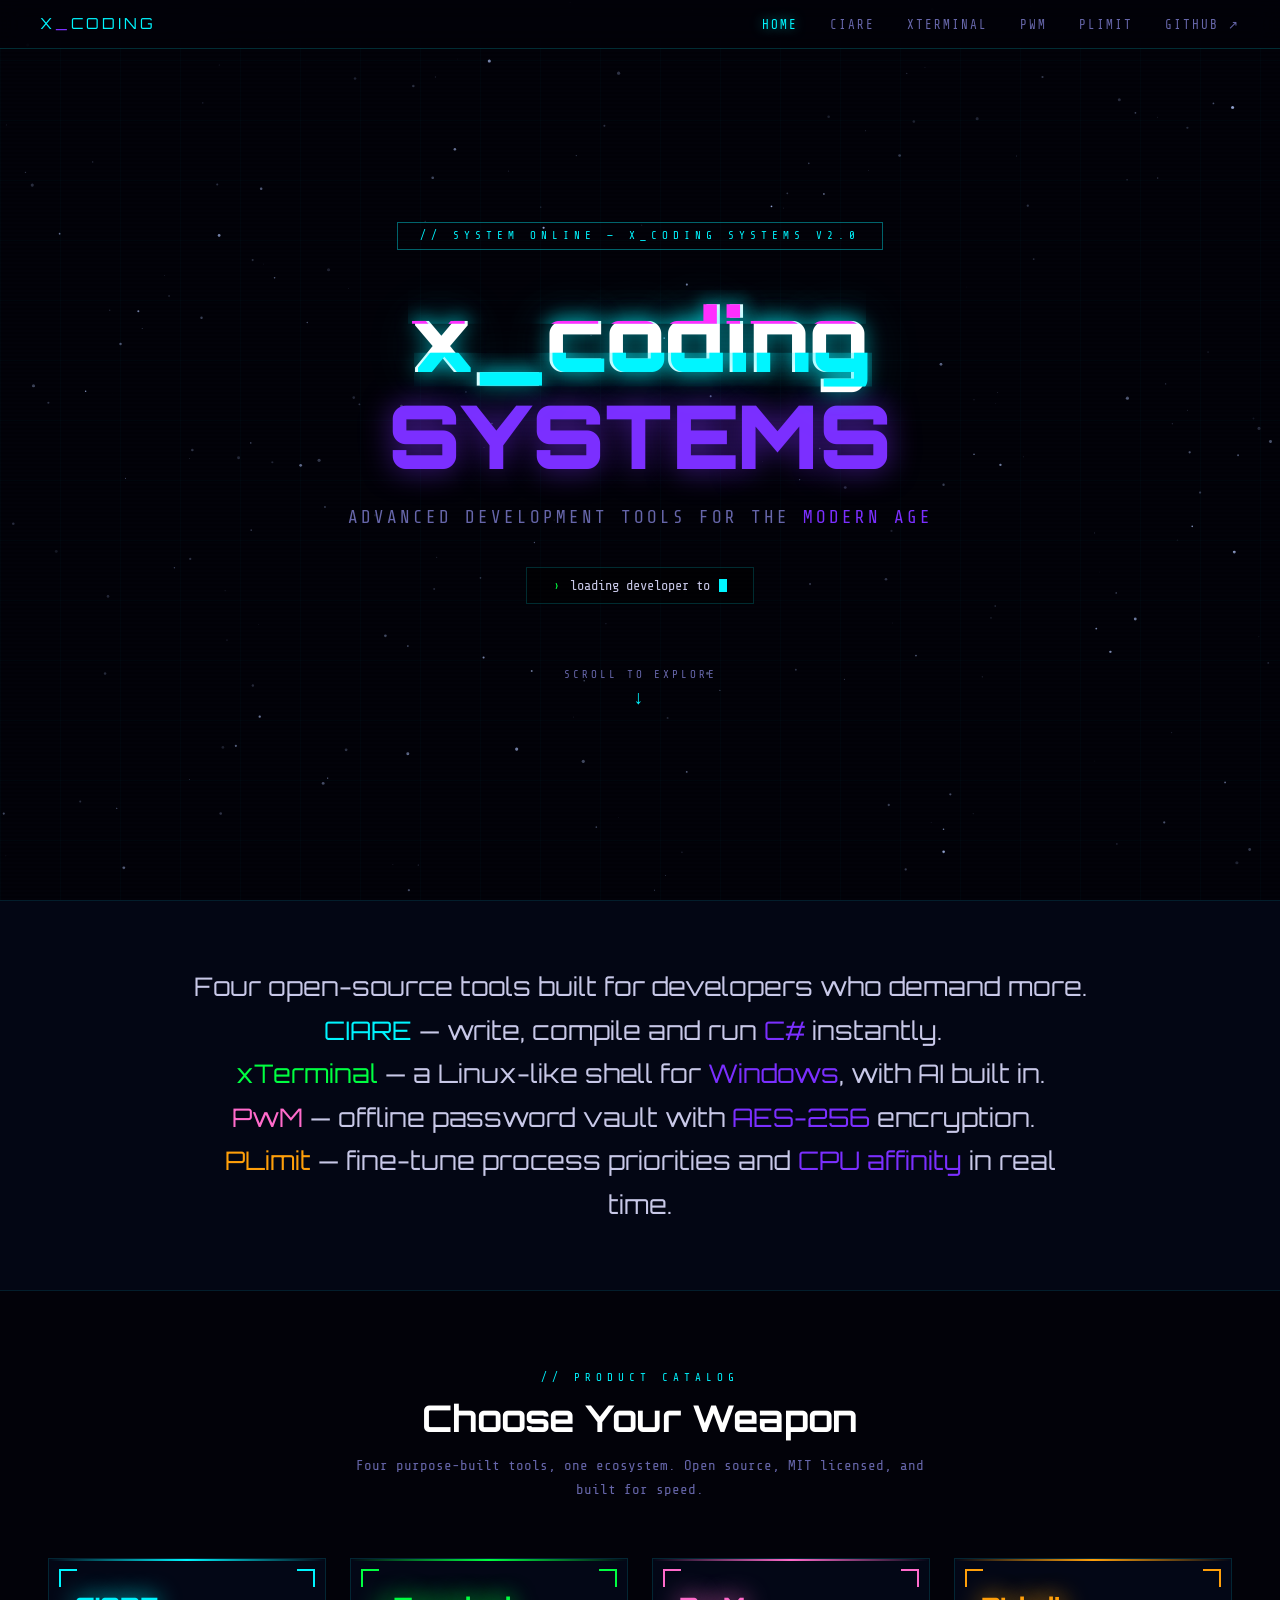
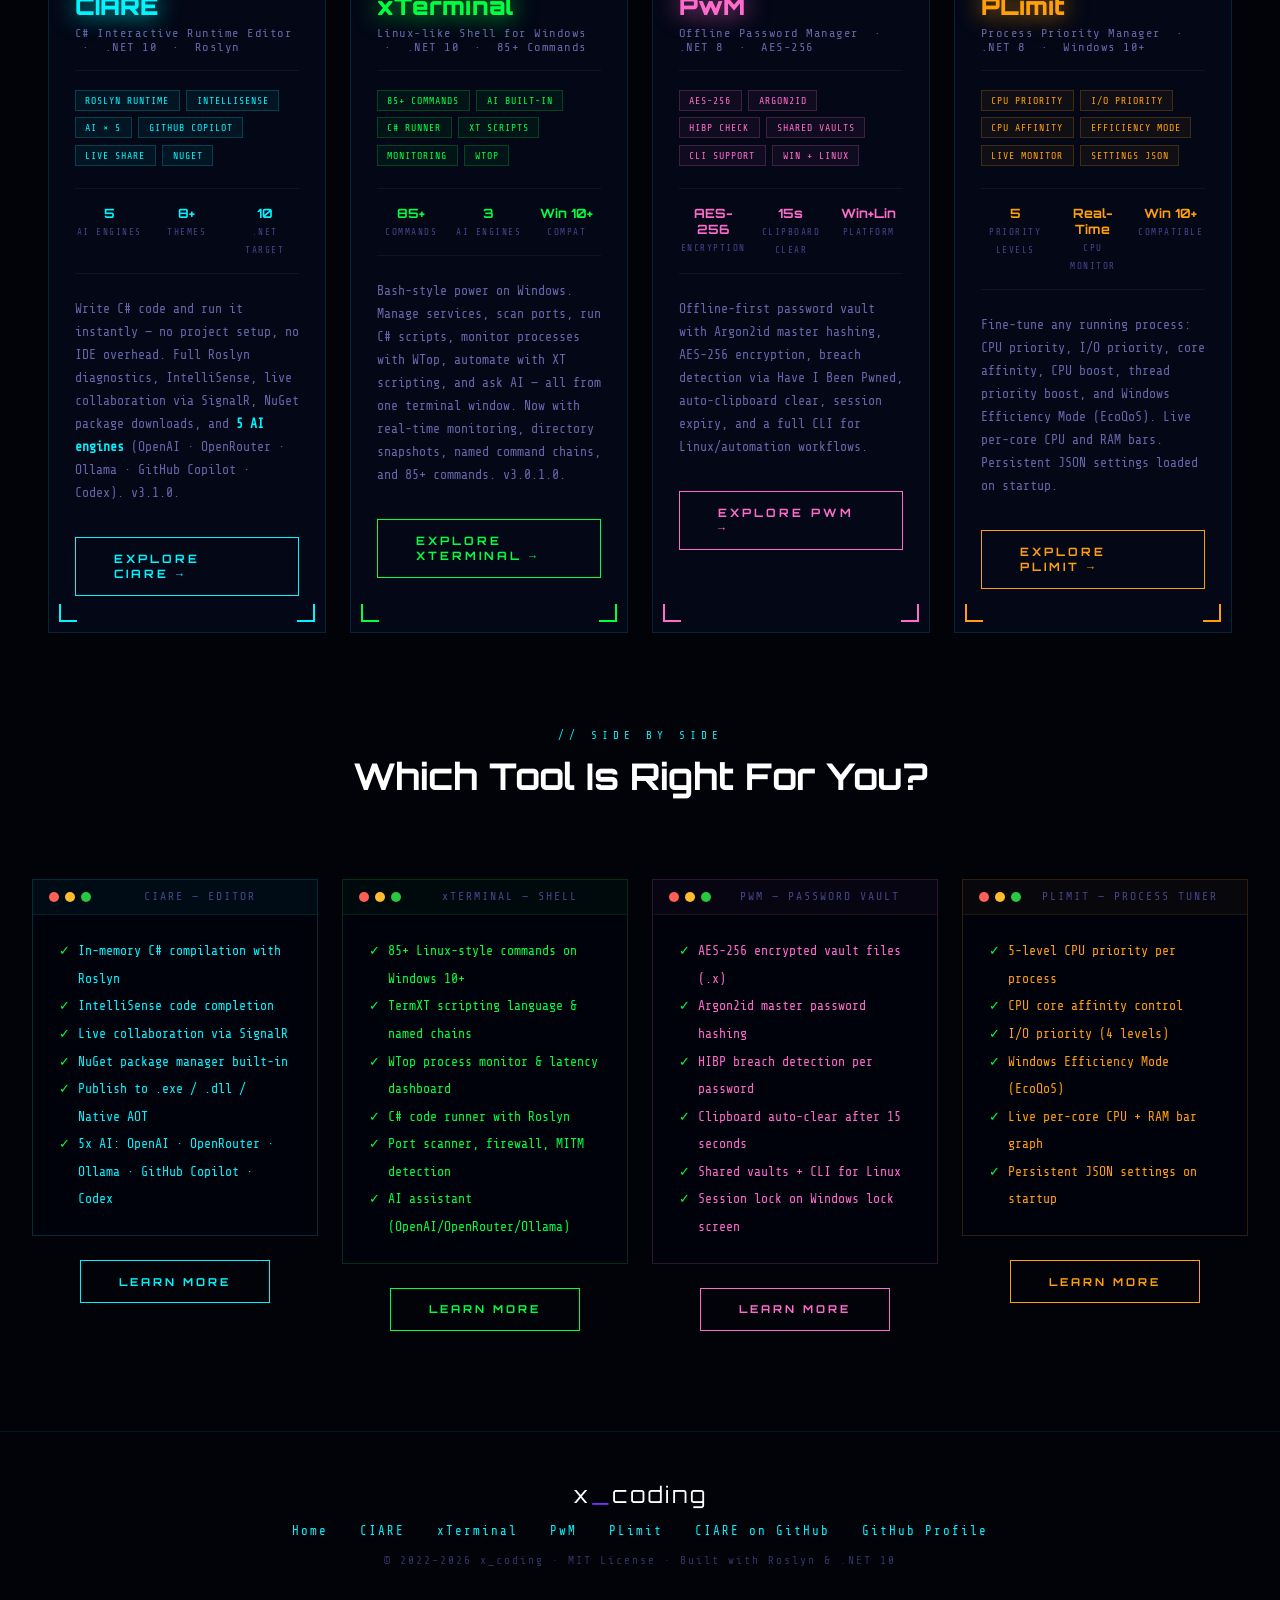
==== index.html @ 3f539e7d "added new info about ciare 3.1.0" ====
<!DOCTYPE html>
<html lang="en">
<head>
  <meta charset="UTF-8">
  <meta name="viewport" content="width=device-width, initial-scale=1.0">
  <title>x_coding SYSTEMS — Advanced development tools for the modern age</title>
  <link rel="stylesheet" href="style.css">
  <style>
    .index-products { padding: 3rem 2rem 6rem; max-width: 1520px; margin: 0 auto; }
    .scroll-hint {
      display: flex; flex-direction: column; align-items: center; gap: .4rem;
      color: #6666aa; font-size: .68rem; letter-spacing: 3px; text-transform: uppercase;
      animation: bounce .8s ease-in-out infinite alternate;
    }
    @keyframes bounce { from { transform: translateY(0); } to { transform: translateY(6px); } }
    .scroll-arrow { color: #00f5ff; font-size: 1.2rem; }
    .mission-strip {
      background: rgba(4,8,24,.8); border-top: 1px solid rgba(0,245,255,.1);
      border-bottom: 1px solid rgba(0,245,255,.1); padding: 4rem 2rem; text-align: center;
    }
    .mission-text {
      font-family: 'Orbitron', monospace; font-size: clamp(1rem,3vw,1.6rem);
      color: #c8c8e8; line-height: 1.7; max-width: 900px; margin: 0 auto;
    }
    .mission-text .hl-c { color: #00f5ff; }
    .mission-text .hl-x { color: #00ff41; }
    .mission-text .hl-p { color: #7b2fff; }
    /* Force 4-column product grid on this page */
    .index-products .products-grid {
      grid-template-columns: repeat(4, 1fr);
      gap: 1.5rem;
    }
    @media (max-width: 1100px) {
      .index-products .products-grid { grid-template-columns: repeat(2, 1fr); }
    }
    @media (max-width: 580px) {
      .index-products .products-grid { grid-template-columns: 1fr; }
    }
    /* Scale card internals down for 4-column layout */
    .index-products .product-card          { padding: 2rem 1.6rem; }
    .index-products .product-logo          { height: 42px; margin-bottom: 1rem; }
    .index-products .product-name          { font-size: 1.5rem; margin-bottom: .3rem; }
    .index-products .product-tagline       { font-size: .76rem; letter-spacing: .5px; margin-bottom: 1.2rem; padding-bottom: 1rem; }
    .index-products .feature-pills         { gap: .4rem; margin-bottom: 1.4rem; }
    .index-products .pill                  { font-size: .62rem; letter-spacing: 1px; padding: .25rem .6rem; }
    .index-products .product-stats         { gap: .5rem; margin-bottom: 1.5rem; padding: 1rem 0; }
    .index-products .stat-num              { font-size: clamp(.8rem, 1vw, 1.2rem); word-break: break-word; }
    .index-products .stat-lbl              { font-size: .58rem; letter-spacing: 1.5px; }
    .index-products .product-card > p      { flex: 1; font-size: .78rem; margin-bottom: 1.5rem; }
    /* Keep checkmark + text on same line in comparison terminals */
    .comp-grid .term-body .tl { flex-wrap: nowrap; align-items: flex-start; }
    .comp-grid .term-body .t-ps { flex-shrink: 0; }
  </style>
</head>
<body>
<canvas id="starfield"></canvas>
<div class="wrapper">

  <!-- NAV -->
  <nav>
    <a class="nav-logo" href="index.html">x<span>_</span>coding</a>
    <ul class="nav-links">
      <li><a href="index.html" class="active">Home</a></li>
      <li><a href="ciare.html">CIARE</a></li>
      <li><a href="xterminal.html" class="green-link">xTerminal</a></li>
      <li><a href="pwm.html" class="pink-link">PwM</a></li>
      <li><a href="plimit.html" class="orange-link">PLimit</a></li>
      <li><a href="https://github.com/0x78654C" target="_blank">GitHub ↗</a></li>
    </ul>
  </nav>

  <!-- HERO -->
  <section class="hero">
    <div>
      <div class="hero-badge">// SYSTEM ONLINE — x_coding SYSTEMS v2.0</div>
      <h1 class="hero-title">
        <span class="glitch" data-text="x_coding">x_coding</span><br>
        <span style="color:#7b2fff;text-shadow:0 0 30px rgba(123,47,255,.6);">SYSTEMS</span>
      </h1>
      <p class="hero-tagline">Advanced development tools for the <em>modern age</em></p>
      <div class="terminal-prompt">
        <span class="ps1">›</span>
        <span id="typeTarget"></span>
        <span class="cursor"></span>
      </div>
      <div class="scroll-hint">
        <span>Scroll to explore</span>
        <span class="scroll-arrow">↓</span>
      </div>
    </div>
  </section>

  <!-- MISSION STRIP -->
  <div class="mission-strip fade">
    <p class="mission-text">
      Four open-source tools built for developers who demand more.<br>
      <span class="hl-c">CIARE</span> — write, compile and run <span class="hl-p">C#</span> instantly.&nbsp;&nbsp;<br>
      <span class="hl-x">xTerminal</span> — a Linux-like shell for <span class="hl-p">Windows</span>, with AI built in.<br>
      <span style="color:#ff6bcb;">PwM</span> — offline password vault with <span class="hl-p">AES-256</span> encryption.&nbsp;&nbsp;
      <span style="color:#ff9f0a;">PLimit</span> — fine-tune process priorities and <span class="hl-p">CPU affinity</span> in real time.
    </p>
  </div>

  <!-- PRODUCTS -->
  <div class="index-products">
    <div class="section-header fade" style="margin-top:2rem;">
      <div class="section-label">// PRODUCT CATALOG</div>
      <h2 class="section-title">Choose Your Weapon</h2>
      <p class="section-sub">Four purpose-built tools, one ecosystem. Open source, MIT licensed, and built for speed.</p>
    </div>

    <div class="products-grid">
 
      <!-- CIARE CARD -->
      <div class="product-card ciare fade">
        <div class="hc tl"></div><div class="hc tr"></div>
        <div class="hc bl"></div><div class="hc br"></div>
        <img src="https://raw.githubusercontent.com/0x78654C/CIARE/main/Media/logoCiare.png" alt="CIARE" class="product-logo"
             onerror="this.style.display='none'">
        <div class="product-name">CIARE</div>
        <div class="product-tagline">C# Interactive Runtime Editor &nbsp;·&nbsp; .NET 10 &nbsp;·&nbsp; Roslyn</div>
        <div class="feature-pills">
          <span class="pill">Roslyn Runtime</span>
          <span class="pill">IntelliSense</span>
          <span class="pill">AI × 5</span>
          <span class="pill">GitHub Copilot</span>
          <span class="pill">Live Share</span>
          <span class="pill">NuGet</span>
        </div>
        <div class="product-stats">
          <div class="stat">
            <span class="stat-num">5</span>
            <span class="stat-lbl">AI Engines</span>
          </div>
          <div class="stat">
            <span class="stat-num">8+</span>
            <span class="stat-lbl">Themes</span>
          </div>
          <div class="stat">
            <span class="stat-num">10</span>
            <span class="stat-lbl">.NET Target</span>
          </div>
        </div>
        <p style="color:#6666aa;font-size:.82rem;line-height:1.75;margin-bottom:2rem;">
          Write C# code and run it instantly — no project setup, no IDE overhead.
          Full Roslyn diagnostics, IntelliSense, live collaboration via SignalR,
          NuGet package downloads, and <strong style="color:#00f5ff">5 AI engines</strong>
          (OpenAI · OpenRouter · Ollama · GitHub Copilot · Codex). v3.1.0.
        </p>
        <a href="ciare.html" class="btn">EXPLORE CIARE →</a>
      </div>

      <!-- XTERMINAL CARD -->
      <div class="product-card xterminal fade">
        <div class="hc tl"></div><div class="hc tr"></div>
        <div class="hc bl"></div><div class="hc br"></div>
        <img src="https://raw.githubusercontent.com/0x78654C/xTerminal/main/media/xTerminal.png" alt="xTerminal" class="product-logo"
             onerror="this.style.display='none'">
        <div class="product-name" style="color:#00ff41;text-shadow:0 0 24px #00ff41;">xTerminal</div>
        <div class="product-tagline">Linux-like Shell for Windows &nbsp;·&nbsp; .NET 10 &nbsp;·&nbsp; 85+ Commands</div>
        <div class="feature-pills">
          <span class="pill g">85+ Commands</span>
          <span class="pill g">AI Built-in</span>
          <span class="pill g">C# Runner</span>
          <span class="pill g">XT Scripts</span>
          <span class="pill g">Monitoring</span>
          <span class="pill g">WTop</span>
        </div>
        <div class="product-stats">
          <div class="stat">
            <span class="stat-num" style="color:#00ff41;">85+</span>
            <span class="stat-lbl">Commands</span>
          </div>
          <div class="stat">
            <span class="stat-num" style="color:#00ff41;">3</span>
            <span class="stat-lbl">AI Engines</span>
          </div>
          <div class="stat">
            <span class="stat-num" style="color:#00ff41;">Win 10+</span>
            <span class="stat-lbl">Compat</span>
          </div>
        </div>
        <p style="color:#6666aa;font-size:.82rem;line-height:1.75;margin-bottom:2rem;">
          Bash-style power on Windows. Manage services, scan ports, run C# scripts,
          monitor processes with WTop, automate with XT scripting, and ask AI — all
          from one terminal window. Now with real-time monitoring, directory snapshots,
          named command chains, and 85+ commands. v3.0.1.0.
        </p>
        <a href="xterminal.html" class="btn green">EXPLORE XTERMINAL →</a>
      </div>

      <!-- PWM CARD -->
      <div class="product-card pwm fade">
        <div class="hc tl"></div><div class="hc tr"></div>
        <div class="hc bl"></div><div class="hc br"></div>
        <img src="https://raw.githubusercontent.com/0x78654C/PwM/main/Media/logo.png" alt="PwM" class="product-logo"
             onerror="this.style.display='none'">
        <div class="product-name" style="color:#ff6bcb;text-shadow:0 0 24px #ff6bcb;">PwM</div>
        <div class="product-tagline">Offline Password Manager &nbsp;·&nbsp; .NET 8 &nbsp;·&nbsp; AES-256</div>
        <div class="feature-pills">
          <span class="pill p">AES-256</span>
          <span class="pill p">Argon2id</span>
          <span class="pill p">HIBP Check</span>
          <span class="pill p">Shared Vaults</span>
          <span class="pill p">CLI Support</span>
          <span class="pill p">Win + Linux</span>
        </div>
        <div class="product-stats">
          <div class="stat">
            <span class="stat-num" style="color:#ff6bcb;">AES-256</span>
            <span class="stat-lbl">Encryption</span>
          </div>
          <div class="stat">
            <span class="stat-num" style="color:#ff6bcb;">15s</span>
            <span class="stat-lbl">Clipboard Clear</span>
          </div>
          <div class="stat">
            <span class="stat-num" style="color:#ff6bcb;">Win+Lin</span>
            <span class="stat-lbl">Platform</span>
          </div>
        </div>
        <p style="color:#6666aa;font-size:.82rem;line-height:1.75;margin-bottom:2rem;">
          Offline-first password vault with Argon2id master hashing, AES-256 encryption,
          breach detection via Have I Been Pwned, auto-clipboard clear, session expiry,
          and a full CLI for Linux/automation workflows.
        </p>
        <a href="pwm.html" class="btn pink">EXPLORE PWM →</a>
      </div>

      <!-- PLIMIT CARD -->
      <div class="product-card plimit fade">
        <div class="hc tl"></div><div class="hc tr"></div>
        <div class="hc bl"></div><div class="hc br"></div>
        <img src="https://raw.githubusercontent.com/0x78654C/PLimit/master/logo1.png" alt="PLimit" class="product-logo"
             onerror="this.style.display='none'">
        <div class="product-name" style="color:#ff9f0a;text-shadow:0 0 24px #ff9f0a;">PLimit</div>
        <div class="product-tagline">Process Priority Manager &nbsp;·&nbsp; .NET 8 &nbsp;·&nbsp; Windows 10+</div>
        <div class="feature-pills">
          <span class="pill o">CPU Priority</span>
          <span class="pill o">I/O Priority</span>
          <span class="pill o">CPU Affinity</span>
          <span class="pill o">Efficiency Mode</span>
          <span class="pill o">Live Monitor</span>
          <span class="pill o">Settings JSON</span>
        </div>
        <div class="product-stats">
          <div class="stat">
            <span class="stat-num" style="color:#ff9f0a;">5</span>
            <span class="stat-lbl">Priority Levels</span>
          </div>
          <div class="stat">
            <span class="stat-num" style="color:#ff9f0a;">Real-Time</span>
            <span class="stat-lbl">CPU Monitor</span>
          </div>
          <div class="stat">
            <span class="stat-num" style="color:#ff9f0a;">Win 10+</span>
            <span class="stat-lbl">Compatible</span>
          </div>
        </div>
        <p style="color:#6666aa;font-size:.82rem;line-height:1.75;margin-bottom:2rem;">
          Fine-tune any running process: CPU priority, I/O priority, core affinity, CPU boost,
          thread priority boost, and Windows Efficiency Mode (EcoQoS). Live per-core CPU
          and RAM bars. Persistent JSON settings loaded on startup.
        </p>
        <a href="plimit.html" class="btn orange">EXPLORE PLIMIT →</a>
      </div>

    </div>
  </div>

  <!-- QUICK COMPARISON -->
  <div class="section-full fade" style="padding:0 2rem 6rem;">
    <div style="max-width:1300px;margin:0 auto;">
      <div class="section-header">
        <div class="section-label">// SIDE BY SIDE</div>
        <h2 class="section-title">Which Tool Is Right For You?</h2>
      </div>
      <div class="comp-grid" style="display:grid;grid-template-columns:repeat(auto-fit,minmax(280px,1fr));gap:1.5rem;">
        <div>
          <div class="term-win">
            <div class="term-header">
              <div class="dots"><div class="dot r"></div><div class="dot y"></div><div class="dot g"></div></div>
              <div class="term-ttl">CIARE — EDITOR</div>
            </div>
            <div class="term-body">
              <div class="tl"><span class="t-ps">✓</span><span class="t-out c">In-memory C# compilation with Roslyn</span></div>
              <div class="tl"><span class="t-ps">✓</span><span class="t-out c">IntelliSense code completion</span></div>
              <div class="tl"><span class="t-ps">✓</span><span class="t-out c">Live collaboration via SignalR</span></div>
              <div class="tl"><span class="t-ps">✓</span><span class="t-out c">NuGet package manager built-in</span></div>
              <div class="tl"><span class="t-ps">✓</span><span class="t-out c">Publish to .exe / .dll / Native AOT</span></div>
              <div class="tl"><span class="t-ps">✓</span><span class="t-out c">5x AI: OpenAI · OpenRouter · Ollama · GitHub Copilot · Codex</span></div>
            </div>
          </div>
          <div style="text-align:center;margin-top:1rem;">
            <a href="ciare.html" class="btn" style="font-size:.68rem;">LEARN MORE</a>
          </div>
        </div>
        <div>
          <div class="term-win green">
            <div class="term-header">
              <div class="dots"><div class="dot r"></div><div class="dot y"></div><div class="dot g"></div></div>
              <div class="term-ttl">xTERMINAL — SHELL</div>
            </div>
            <div class="term-body">
              <div class="tl"><span class="t-ps">✓</span><span class="t-out g">85+ Linux-style commands on Windows 10+</span></div>
              <div class="tl"><span class="t-ps">✓</span><span class="t-out g">TermXT scripting language &amp; named chains</span></div>
              <div class="tl"><span class="t-ps">✓</span><span class="t-out g">WTop process monitor &amp; latency dashboard</span></div>
              <div class="tl"><span class="t-ps">✓</span><span class="t-out g">C# code runner with Roslyn</span></div>
              <div class="tl"><span class="t-ps">✓</span><span class="t-out g">Port scanner, firewall, MITM detection</span></div>
              <div class="tl"><span class="t-ps">✓</span><span class="t-out g">AI assistant (OpenAI/OpenRouter/Ollama)</span></div>
            </div>
          </div>
          <div style="text-align:center;margin-top:1rem;">
            <a href="xterminal.html" class="btn green" style="font-size:.68rem;">LEARN MORE</a>
          </div>
        </div>
        <div>
          <div class="term-win pink">
            <div class="term-header">
              <div class="dots"><div class="dot r"></div><div class="dot y"></div><div class="dot g"></div></div>
              <div class="term-ttl">PWM — PASSWORD VAULT</div>
            </div>
            <div class="term-body">
              <div class="tl"><span class="t-ps">✓</span><span class="t-out pk">AES-256 encrypted vault files (.x)</span></div>
              <div class="tl"><span class="t-ps">✓</span><span class="t-out pk">Argon2id master password hashing</span></div>
              <div class="tl"><span class="t-ps">✓</span><span class="t-out pk">HIBP breach detection per password</span></div>
              <div class="tl"><span class="t-ps">✓</span><span class="t-out pk">Clipboard auto-clear after 15 seconds</span></div>
              <div class="tl"><span class="t-ps">✓</span><span class="t-out pk">Shared vaults + CLI for Linux</span></div>
              <div class="tl"><span class="t-ps">✓</span><span class="t-out pk">Session lock on Windows lock screen</span></div>
            </div>
          </div>
          <div style="text-align:center;margin-top:1rem;">
            <a href="pwm.html" class="btn pink" style="font-size:.68rem;">LEARN MORE</a>
          </div>
        </div>
        <div>
          <div class="term-win orange">
            <div class="term-header">
              <div class="dots"><div class="dot r"></div><div class="dot y"></div><div class="dot g"></div></div>
              <div class="term-ttl">PLIMIT — PROCESS TUNER</div>
            </div>
            <div class="term-body">
              <div class="tl"><span class="t-ps">✓</span><span class="t-out o">5-level CPU priority per process</span></div>
              <div class="tl"><span class="t-ps">✓</span><span class="t-out o">CPU core affinity control</span></div>
              <div class="tl"><span class="t-ps">✓</span><span class="t-out o">I/O priority (4 levels)</span></div>
              <div class="tl"><span class="t-ps">✓</span><span class="t-out o">Windows Efficiency Mode (EcoQoS)</span></div>
              <div class="tl"><span class="t-ps">✓</span><span class="t-out o">Live per-core CPU + RAM bar graph</span></div>
              <div class="tl"><span class="t-ps">✓</span><span class="t-out o">Persistent JSON settings on startup</span></div>
            </div>
          </div>
          <div style="text-align:center;margin-top:1rem;">
            <a href="plimit.html" class="btn orange" style="font-size:.68rem;">LEARN MORE</a>
          </div>
        </div>
      </div>
    </div>
  </div>

  <!-- FOOTER -->
  <footer>
    <div class="foot-logo">x<span>_</span>coding</div>
    <div class="foot-links">
      <a href="index.html">Home</a>
      <a href="ciare.html">CIARE</a>
      <a href="xterminal.html">xTerminal</a>
      <a href="pwm.html">PwM</a>
      <a href="plimit.html">PLimit</a>
      <a href="https://github.com/0x78654C/CIARE" target="_blank">CIARE on GitHub</a>
      <a href="https://github.com/0x78654C" target="_blank">GitHub Profile</a>
    </div>
    <div class="foot-copy">© 2022–2026 x_coding · MIT License · Built with Roslyn &amp; .NET 10</div>
  </footer>

</div><!-- /wrapper -->

<script>
// ── STARFIELD ──────────────────────────────────────
const canvas = document.getElementById('starfield');
const ctx = canvas.getContext('2d');
let W, H, stars = [];
function initStars() {
  W = canvas.width = window.innerWidth;
  H = canvas.height = window.innerHeight;
  stars = Array.from({length:220},()=>({
    x: Math.random()*W, y: Math.random()*H,
    r: Math.random()*1.4+.2,
    speed: Math.random()*.25+.05,
    o: Math.random()*.65+.25,
    twinkle: Math.random()*Math.PI*2
  }));
}
function drawStars(){
  ctx.clearRect(0,0,W,H);
  stars.forEach(s=>{
    s.twinkle+=.02; s.y+=s.speed;
    if(s.y>H){s.y=0;s.x=Math.random()*W;}
    const op = s.o*(0.7+0.3*Math.sin(s.twinkle));
    ctx.beginPath(); ctx.arc(s.x,s.y,s.r,0,Math.PI*2);
    ctx.fillStyle=`rgba(180,200,255,${op})`; ctx.fill();
  });
  requestAnimationFrame(drawStars);
}
initStars(); window.addEventListener('resize',initStars); drawStars();

// ── TYPING ANIMATION ───────────────────────────────
const phrases = [
  'loading developer tools...',
  'initializing Roslyn compiler...',
  'connecting AI engines...',
  'CIARE.exe --run',
  'xTerminal --boot',
  'PwM --unlock-vault',
  'PLimit --tune-processes'
];
let pi=0,ci=0,deleting=false;
const el = document.getElementById('typeTarget');
function type(){
  const phrase = phrases[pi];
  if(!deleting){
    el.textContent = phrase.slice(0,++ci);
    if(ci===phrase.length){ deleting=true; setTimeout(type,1800); return; }
  } else {
    el.textContent = phrase.slice(0,--ci);
    if(ci===0){ deleting=false; pi=(pi+1)%phrases.length; }
  }
  setTimeout(type, deleting?40:75);
}
type();

// ── FADE-IN ON SCROLL ──────────────────────────────
const obs = new IntersectionObserver((entries)=>{
  entries.forEach(e=>{ if(e.isIntersecting) e.target.classList.add('show'); });
},{threshold:.15});
document.querySelectorAll('.fade').forEach(el=>obs.observe(el));
</script>
</body>
</html>
---- style.css ----
@import url('https://fonts.googleapis.com/css2?family=Orbitron:wght@400;500;700;900&family=Share+Tech+Mono&display=swap');

/* ═══════════════════════════════════════════════════
   RESET & BASE
═══════════════════════════════════════════════════ */
*, *::before, *::after { box-sizing: border-box; margin: 0; padding: 0; }
html { scroll-behavior: smooth; }

body {
  background-color: #020209;
  color: #c8c8e8;
  font-family: 'Share Tech Mono', 'Courier New', monospace;
  min-height: 100vh;
  overflow-x: hidden;
}

/* ═══════════════════════════════════════════════════
   BACKGROUND GRID
═══════════════════════════════════════════════════ */
body::before {
  content: '';
  position: fixed; top: 0; left: 0; width: 100%; height: 100%;
  background-image:
    linear-gradient(rgba(0,245,255,0.025) 1px, transparent 1px),
    linear-gradient(90deg, rgba(0,245,255,0.025) 1px, transparent 1px);
  background-size: 60px 60px;
  pointer-events: none; z-index: 0;
}

/* ═══════════════════════════════════════════════════
   SCANLINES
═══════════════════════════════════════════════════ */
body::after {
  content: '';
  position: fixed; top: 0; left: 0; width: 100%; height: 100%;
  background: repeating-linear-gradient(0deg,transparent,transparent 2px,rgba(0,0,0,.12) 2px,rgba(0,0,0,.12) 4px);
  pointer-events: none; z-index: 1;
  animation: scanMove 10s linear infinite;
}
@keyframes scanMove { to { background-position: 0 100px; } }

/* ═══════════════════════════════════════════════════
   CANVAS STARFIELD
═══════════════════════════════════════════════════ */
#starfield { position: fixed; top: 0; left: 0; width: 100%; height: 100%; z-index: 0; pointer-events: none; }

/* ═══════════════════════════════════════════════════
   WRAPPER
═══════════════════════════════════════════════════ */
.wrapper { position: relative; z-index: 2; }

/* ═══════════════════════════════════════════════════
   NAVIGATION
═══════════════════════════════════════════════════ */
nav {
  position: fixed; top: 0; left: 0; right: 0; z-index: 100;
  padding: .9rem 2.5rem;
  display: flex; align-items: center; justify-content: space-between;
  background: rgba(2,2,9,.88);
  border-bottom: 1px solid rgba(0,245,255,.18);
  backdrop-filter: blur(12px);
}
.nav-logo {
  font-family: 'Orbitron', monospace; font-size: .95rem;
  color: #00f5ff; text-decoration: none; letter-spacing: 3px; text-transform: uppercase;
}
.nav-logo span { color: #7b2fff; }
.nav-links { display: flex; gap: 2rem; list-style: none; }
.nav-links a {
  color: #6666aa; text-decoration: none; font-size: .78rem;
  letter-spacing: 2px; text-transform: uppercase;
  transition: color .3s, text-shadow .3s;
}
.nav-links a:hover, .nav-links a.active {
  color: #00f5ff; text-shadow: 0 0 12px rgba(0,245,255,.6);
}
.nav-links a.green-link:hover { color: #00ff41; text-shadow: 0 0 12px rgba(0,255,65,.6); }

/* ═══════════════════════════════════════════════════
   HERO — INDEX
═══════════════════════════════════════════════════ */
.hero {
  min-height: 100vh; display: flex; align-items: center; justify-content: center;
  text-align: center; padding: 7rem 2rem 5rem; position: relative;
}
.hero-badge {
  display: inline-block; border: 1px solid rgba(0,245,255,.4);
  color: #00f5ff; font-size: .68rem; letter-spacing: 5px;
  padding: .4rem 1.4rem; margin-bottom: 2.5rem; text-transform: uppercase;
  animation: pulseBorder 2.5s ease-in-out infinite;
}
@keyframes pulseBorder {
  0%,100% { border-color: rgba(0,245,255,.3); box-shadow: 0 0 8px rgba(0,245,255,.08); }
  50%      { border-color: rgba(0,245,255,.9); box-shadow: 0 0 24px rgba(0,245,255,.3); }
}
.hero-title {
  font-family: 'Orbitron', monospace;
  font-size: clamp(2.2rem,7vw,5.5rem); font-weight: 900; line-height: 1.1;
  margin-bottom: 1.5rem; color: #fff;
  text-shadow: 0 0 20px rgba(0,245,255,.5), 0 0 60px rgba(0,245,255,.2);
  position: relative;
}
.glitch { position: relative; display: inline-block; }
.glitch::before, .glitch::after {
  content: attr(data-text);
  position: absolute; top: 0; left: 0; width: 100%; overflow: hidden;
}
.glitch::before {
  color: #ff2fff; animation: glitch1 4s infinite;
  clip-path: polygon(0 0,100% 0,100% 35%,0 35%); transform: translateX(-3px);
}
.glitch::after {
  color: #00f5ff; animation: glitch2 4s infinite;
  clip-path: polygon(0 65%,100% 65%,100% 100%,0 100%); transform: translateX(3px);
}
@keyframes glitch1 {
  0%,90%,100% { opacity: 0; transform: translateX(-3px); }
  91%          { opacity: 1; transform: translateX(5px); }
  93%          { opacity: 1; transform: translateX(-5px); }
  95%          { opacity: 0; }
}
@keyframes glitch2 {
  0%,87%,100% { opacity: 0; transform: translateX(3px); }
  88%          { opacity: 1; transform: translateX(-5px); }
  91%          { opacity: 1; transform: translateX(5px); }
  93%          { opacity: 0; }
}
.hero-tagline {
  font-size: clamp(.85rem,2vw,1.1rem); color: #6666aa;
  letter-spacing: 3px; text-transform: uppercase; margin-bottom: 2.5rem;
}
.hero-tagline em { color: #7b2fff; font-style: normal; }
.terminal-prompt {
  display: inline-flex; align-items: center; gap: .6rem;
  background: rgba(0,0,0,.5); border: 1px solid rgba(0,245,255,.18);
  padding: .6rem 1.6rem; font-size: .85rem; margin-bottom: 4rem;
}
.terminal-prompt .ps1 { color: #00ff41; }
.cursor {
  display: inline-block; width: 8px; height: 1em;
  background: #00f5ff; animation: blink 1s step-end infinite; vertical-align: text-bottom;
}
@keyframes blink { 0%,100% { opacity: 1; } 50% { opacity: 0; } }

/* ═══════════════════════════════════════════════════
   PRODUCTS GRID — INDEX
═══════════════════════════════════════════════════ */
.products-grid {
  display: grid; grid-template-columns: repeat(auto-fit,minmax(320px,1fr));
  gap: 2.5rem; padding: 0 1rem;
}
.product-card {
  position: relative;
  background: rgba(4,8,24,.92);
  border: 1px solid rgba(0,245,255,.13);
  padding: 3rem 2.5rem;
  transition: border-color .35s, box-shadow .35s, transform .35s;
  overflow: hidden;
}
.product-card::before {
  content: ''; position: absolute; top: 0; left: 0; right: 0; height: 2px;
  background: linear-gradient(90deg,transparent,var(--ac),transparent);
  animation: topScan 3s linear infinite;
}
@keyframes topScan { 0% { transform: translateX(-100%); } 100% { transform: translateX(100%); } }
.product-card.ciare   { --ac: #00f5ff; }
.product-card.xterminal { --ac: #00ff41; }
.product-card:hover {
  border-color: var(--ac);
  box-shadow: 0 0 40px rgba(0,245,255,.08), inset 0 0 40px rgba(0,245,255,.03);
  transform: translateY(-6px);
}
.product-card.xterminal:hover {
  box-shadow: 0 0 40px rgba(0,255,65,.08), inset 0 0 40px rgba(0,255,65,.03);
}

/* HUD corners */
.hc { position: absolute; width: 18px; height: 18px; }
.hc.tl { top:10px; left:10px; border-top:2px solid var(--ac); border-left:2px solid var(--ac); }
.hc.tr { top:10px; right:10px; border-top:2px solid var(--ac); border-right:2px solid var(--ac); }
.hc.bl { bottom:10px; left:10px; border-bottom:2px solid var(--ac); border-left:2px solid var(--ac); }
.hc.br { bottom:10px; right:10px; border-bottom:2px solid var(--ac); border-right:2px solid var(--ac); }

.product-logo { height: 55px; object-fit: contain; margin-bottom: 1.5rem; filter: drop-shadow(0 0 12px var(--ac)); }
.product-name {
  font-family: 'Orbitron', monospace; font-size: 2rem; font-weight: 900;
  color: var(--ac); text-shadow: 0 0 24px var(--ac); margin-bottom: .4rem;
}
.product-tagline {
  color: #6666aa; font-size: .82rem; letter-spacing: 1px; margin-bottom: 1.8rem;
  padding-bottom: 1.5rem; border-bottom: 1px solid rgba(255,255,255,.05);
}
.feature-pills { display: flex; flex-wrap: wrap; gap: .5rem; margin-bottom: 2rem; }
.pill {
  background: rgba(0,245,255,.05); border: 1px solid rgba(0,245,255,.2);
  color: #00f5ff; font-size: .68rem; letter-spacing: 1.5px; padding: .3rem .8rem; text-transform: uppercase;
}
.pill.g { background: rgba(0,255,65,.05); border-color: rgba(0,255,65,.2); color: #00ff41; }
.product-stats {
  display: grid; grid-template-columns: repeat(3,1fr);
  gap: 1rem; margin-bottom: 2.5rem; padding: 1.5rem 0;
  border-top: 1px solid rgba(255,255,255,.05); border-bottom: 1px solid rgba(255,255,255,.05);
}
.stat { text-align: center; }
.stat-num {
  font-family: 'Orbitron', monospace; font-size: 1.6rem; font-weight: 700;
  color: var(--ac); display: block;
}
.stat-lbl { font-size: .62rem; letter-spacing: 2px; color: #444488; text-transform: uppercase; }

/* ═══════════════════════════════════════════════════
   BUTTONS
═══════════════════════════════════════════════════ */
.btn {
  display: inline-block; position: relative;
  padding: .85rem 2.4rem; font-family: 'Orbitron', monospace;
  font-size: .72rem; font-weight: 700; letter-spacing: 3px; text-transform: uppercase;
  text-decoration: none; color: var(--ac, #00f5ff);
  border: 1px solid var(--ac, #00f5ff); background: transparent;
  transition: all .3s; cursor: pointer; overflow: hidden;
}
.btn::before {
  content: ''; position: absolute; top: 0; left: -100%; width: 100%; height: 100%;
  background: linear-gradient(90deg,transparent,rgba(0,245,255,.1),transparent);
  transition: left .5s;
}
.btn:hover::before { left: 100%; }
.btn:hover {
  background: rgba(0,245,255,.08);
  box-shadow: 0 0 22px rgba(0,245,255,.3);
  text-shadow: 0 0 10px rgba(0,245,255,.8);
}
.btn.green { --ac: #00ff41; }
.btn.green:hover { background: rgba(0,255,65,.08); box-shadow: 0 0 22px rgba(0,255,65,.3); text-shadow: 0 0 10px rgba(0,255,65,.8); }
.btn.purple { --ac: #7b2fff; }
.btn.ghost { opacity: .65; }
.btn.ghost:hover { opacity: 1; }
.btn-group { display: flex; gap: 1rem; flex-wrap: wrap; }

/* ═══════════════════════════════════════════════════
   SECTION LAYOUT
═══════════════════════════════════════════════════ */
.section { padding: 5rem 2rem; max-width: 1400px; margin: 0 auto; }
.section-full { padding: 5rem 2rem; }
.section-header { text-align: center; margin-bottom: 3.5rem; }
.section-label { font-size: .68rem; letter-spacing: 5px; text-transform: uppercase; color: #00f5ff; margin-bottom: .7rem; }
.section-label.green { color: #00ff41; }
.section-title { font-family: 'Orbitron', monospace; font-size: clamp(1.4rem,4vw,2.3rem); font-weight: 700; color: #fff; margin-bottom: .8rem; }
.section-sub { color: #6666aa; font-size: .88rem; max-width: 600px; margin: 0 auto; line-height: 1.7; }

/* ═══════════════════════════════════════════════════
   STAT BAR
═══════════════════════════════════════════════════ */
.stat-bar {
  display: grid; grid-template-columns: repeat(auto-fit,minmax(140px,1fr));
  border: 1px solid rgba(0,245,255,.13); margin: 0 2rem 3rem;
}
.stat-bar.green { border-color: rgba(0,255,65,.13); }
.stat-item {
  padding: 2rem 1.5rem; text-align: center;
  border-right: 1px solid rgba(0,245,255,.08);
}
.stat-bar.green .stat-item { border-right-color: rgba(0,255,65,.08); }
.stat-item:last-child { border-right: none; }
.s-num {
  font-family: 'Orbitron', monospace; font-size: 2rem; font-weight: 900;
  color: #00f5ff; display: block; text-shadow: 0 0 20px rgba(0,245,255,.5);
}
.s-num.green { color: #00ff41; text-shadow: 0 0 20px rgba(0,255,65,.5); }
.s-lbl { font-size: .62rem; letter-spacing: 3px; color: #444488; text-transform: uppercase; margin-top: .3rem; display: block; }

/* ═══════════════════════════════════════════════════
   PRODUCT HERO (detail pages)
═══════════════════════════════════════════════════ */
.product-hero {
  min-height: 55vh; display: flex; align-items: center;
  padding: 9rem 2.5rem 5rem; position: relative; overflow: hidden; max-width: 100%;
}
.product-hero-content { max-width: 750px; position: relative; z-index: 2; }
.hero-label {
  font-size: .68rem; letter-spacing: 5px; color: #00f5ff;
  text-transform: uppercase; margin-bottom: 1rem;
  display: flex; align-items: center; gap: 1rem;
}
.hero-label::after { content: ''; flex: 1; height: 1px; background: rgba(0,245,255,.3); max-width: 180px; }
.hero-label.green { color: #00ff41; }
.hero-label.green::after { background: rgba(0,255,65,.3); }
.hero-name {
  font-family: 'Orbitron', monospace;
  font-size: clamp(3rem,9vw,7.5rem); font-weight: 900; line-height: 1;
  color: #00f5ff; margin-bottom: 1rem;
  text-shadow: 0 0 40px rgba(0,245,255,.5), 0 0 100px rgba(0,245,255,.2);
}
.hero-name.green {
  color: #00ff41;
  text-shadow: 0 0 40px rgba(0,255,65,.5), 0 0 100px rgba(0,255,65,.2);
}
.hero-sub { font-size: .95rem; color: #6666aa; letter-spacing: 2px; margin-bottom: 1rem; text-transform: uppercase; }
.hero-desc { color: #c8c8e8; font-size: .9rem; line-height: 1.85; max-width: 600px; margin-bottom: 2.5rem; }
.hero-glow {
  position: absolute; top: 50%; right: -80px; transform: translateY(-50%);
  width: 700px; height: 700px;
  background: radial-gradient(circle,rgba(0,245,255,.04) 0%,transparent 70%);
  pointer-events: none;
}
.hero-glow.green { background: radial-gradient(circle,rgba(0,255,65,.04) 0%,transparent 70%); }

/* ═══════════════════════════════════════════════════
   FEATURE CARDS
═══════════════════════════════════════════════════ */
.features-grid { display: grid; grid-template-columns: repeat(auto-fit,minmax(270px,1fr)); gap: 1.3rem; }
.feat-card {
  background: rgba(4,8,24,.75); border: 1px solid rgba(0,245,255,.1);
  padding: 1.8rem; position: relative; transition: border-color .3s, transform .3s;
}
.feat-card:hover { border-color: rgba(0,245,255,.4); transform: translateY(-4px); }
.feat-card.g { border-color: rgba(0,255,65,.1); }
.feat-card.g:hover { border-color: rgba(0,255,65,.4); }
.feat-icon { font-size: 1.8rem; margin-bottom: .9rem; display: block; }
.feat-title {
  font-family: 'Orbitron', monospace; font-size: .8rem; font-weight: 700;
  color: #00f5ff; letter-spacing: 2px; text-transform: uppercase; margin-bottom: .7rem;
}
.feat-title.green { color: #00ff41; }
.feat-desc { color: #6666aa; font-size: .82rem; line-height: 1.75; }
.feat-list { list-style: none; margin-top: .7rem; }
.feat-list li { color: #6666aa; font-size: .78rem; padding: .22rem 0 .22rem 1rem; position: relative; line-height: 1.5; }
.feat-list li::before { content: '›'; position: absolute; left: 0; color: #00f5ff; }
.feat-list.g li::before { color: #00ff41; }

/* ═══════════════════════════════════════════════════
   AI CARDS
═══════════════════════════════════════════════════ */
.ai-grid { display: grid; grid-template-columns: repeat(auto-fit,minmax(210px,1fr)); gap: 1.5rem; }
.ai-card {
  background: rgba(123,47,255,.04); border: 1px solid rgba(123,47,255,.2);
  padding: 2rem 1.5rem; text-align: center; transition: all .3s; position: relative; overflow: hidden;
}
.ai-card::before {
  content: ''; position: absolute; top: -50%; left: -50%; width: 200%; height: 200%;
  background: radial-gradient(circle,rgba(123,47,255,.06) 0%,transparent 70%);
  animation: aiPulse 5s ease-in-out infinite;
}
@keyframes aiPulse { 0%,100% { transform: scale(.7); opacity: 0; } 50% { transform: scale(1); opacity: 1; } }
.ai-card:hover { border-color: rgba(123,47,255,.6); box-shadow: 0 0 25px rgba(123,47,255,.18); }
.ai-icon { font-size: 2.5rem; margin-bottom: .9rem; }
.ai-name { font-family: 'Orbitron', monospace; font-size: .85rem; color: #b080ff; margin-bottom: .5rem; letter-spacing: 2px; }
.ai-desc { font-size: .78rem; color: #5555aa; line-height: 1.65; }
.ai-tag { display: inline-block; border: 1px solid rgba(0,255,65,.3); color: #00ff41; font-size: .62rem; padding: .2rem .6rem; margin-top: .7rem; letter-spacing: 1px; }

/* ═══════════════════════════════════════════════════
   TERMINAL WINDOW
═══════════════════════════════════════════════════ */
.term-win { background: rgba(0,3,12,.97); border: 1px solid rgba(0,245,255,.18); overflow: hidden; margin: 1.5rem 0; }
.term-win.green { border-color: rgba(0,255,65,.18); }
.term-header {
  background: rgba(0,245,255,.04); border-bottom: 1px solid rgba(0,245,255,.1);
  padding: .65rem 1rem; display: flex; align-items: center; gap: .5rem;
}
.term-win.green .term-header { background: rgba(0,255,65,.03); border-bottom-color: rgba(0,255,65,.1); }
.dots { display: flex; gap: 6px; }
.dot { width: 10px; height: 10px; border-radius: 50%; }
.dot.r { background: #ff5f57; } .dot.y { background: #febc2e; } .dot.g { background: #28c840; }
.term-ttl { flex: 1; text-align: center; font-size: .72rem; color: #444488; letter-spacing: 2px; }
.term-body { padding: 1.4rem 1.6rem; font-size: .82rem; line-height: 2.1; }
.tl { display: flex; gap: .5rem; flex-wrap: wrap; }
.t-ps { color: #00ff41; } .t-cmd { color: #c8c8e8; }
.t-out { color: #444488; padding-left: 0; }
.t-out.c { color: #00f5ff; } .t-out.g { color: #00ff41; } .t-out.p { color: #bf80ff; } .t-out.r { color: #ff5555; } .t-out.y { color: #febc2e; }

/* ═══════════════════════════════════════════════════
   SCREENSHOTS
═══════════════════════════════════════════════════ */
.shots-grid { display: grid; grid-template-columns: repeat(auto-fit,minmax(300px,1fr)); gap: 1rem; }
.shot { position: relative; border: 1px solid rgba(0,245,255,.15); overflow: hidden; transition: border-color .3s; }
.shot:hover { border-color: rgba(0,245,255,.5); }
.shot.g { border-color: rgba(0,255,65,.15); }
.shot.g:hover { border-color: rgba(0,255,65,.5); }
.shot img { width: 100%; display: block; opacity: .85; transition: opacity .3s; }
.shot:hover img { opacity: 1; }
.shot-caption {
  position: absolute; bottom: 0; left: 0; right: 0;
  background: linear-gradient(transparent,rgba(2,2,9,.9));
  padding: 2rem .9rem .7rem; font-size: .72rem; color: #8888cc; letter-spacing: 1px;
}

/* ═══════════════════════════════════════════════════
   INTERACTIVE SHOT + SHARED LIGHTBOX
═══════════════════════════════════════════════════ */
.shot-ix { cursor: zoom-in; overflow: hidden; position: relative; }
.shot-ix img {
  transform: scale(1.02); transform-origin: center center;
  transition: transform .5s ease, opacity .3s;
}
.shot-ix:hover img { transform: scale(1.07); opacity: 1; }
.shot-ix .zoom-badge {
  position: absolute; top: .7rem; right: .7rem;
  background: rgba(var(--lb-rgb),.12); border: 1px solid rgba(var(--lb-rgb),.45);
  color: rgb(var(--lb-rgb)); font-family: 'Share Tech Mono', monospace;
  font-size: .6rem; letter-spacing: 2px; padding: .28rem .65rem;
  opacity: 0; transition: opacity .3s; z-index: 2; pointer-events: none;
}
.shot-ix:hover .zoom-badge { opacity: 1; }
/* Lightbox overlay */
.lb-overlay {
  display: none; position: fixed; inset: 0;
  background: rgba(2,2,9,.94); backdrop-filter: blur(8px);
  z-index: 9999; align-items: center; justify-content: center;
}
.lb-overlay.open { display: flex; }
.lb-box {
  position: relative; max-width: min(96vw, 1400px);
  border: 1px solid rgba(var(--lb-rgb),.35);
  box-shadow: 0 0 80px rgba(var(--lb-rgb),.18), 0 0 20px rgba(var(--lb-rgb),.08);
  animation: lbPop .22s ease;
}
@keyframes lbPop { from { opacity:0; transform:scale(.94); } to { opacity:1; transform:scale(1); } }
.lb-box img { display: block; max-width: min(96vw, 1400px); max-height: 82vh; object-fit: contain; width: 100%; }
.lb-close-btn {
  position: absolute; top: -2.4rem; right: 0;
  background: rgba(var(--lb-rgb),.1); border: 1px solid rgba(var(--lb-rgb),.4);
  color: rgb(var(--lb-rgb)); font-family: 'Share Tech Mono', monospace;
  font-size: .65rem; letter-spacing: 2px; padding: .35rem .9rem;
  cursor: pointer; transition: background .2s;
}
.lb-close-btn:hover { background: rgba(var(--lb-rgb),.25); }
.lb-caption-bar {
  background: rgba(4,8,24,.95); padding: .7rem 1.2rem;
  color: rgb(var(--lb-rgb)); font-family: 'Share Tech Mono', monospace;
  font-size: .75rem; letter-spacing: 1.5px; border-top: 1px solid rgba(var(--lb-rgb),.2);
}

/* ═══════════════════════════════════════════════════
   KEYBOARD SHORTCUTS
═══════════════════════════════════════════════════ */
.shorts-grid { display: grid; grid-template-columns: repeat(auto-fit,minmax(290px,1fr)); gap: .4rem; }
.short-row {
  display: flex; align-items: center; justify-content: space-between;
  padding: .6rem 1rem; background: rgba(0,0,0,.28); border: 1px solid rgba(255,255,255,.03);
  transition: border-color .3s;
}
.short-row:hover { border-color: rgba(0,245,255,.15); }
.key-combo { display: flex; gap: .3rem; flex-shrink: 0; }
kbd {
  background: rgba(0,245,255,.08); border: 1px solid rgba(0,245,255,.3);
  color: #00f5ff; font-family: 'Share Tech Mono',monospace; font-size: .68rem; padding: .18rem .5rem;
}
.short-desc { color: #6666aa; font-size: .76rem; }

/* ═══════════════════════════════════════════════════
   TECH BADGES
═══════════════════════════════════════════════════ */
.tech-cloud { display: flex; flex-wrap: wrap; gap: .7rem; justify-content: center; }
.tech-badge {
  background: rgba(0,0,0,.4); border: 1px solid rgba(123,47,255,.25);
  color: #a070ee; font-size: .73rem; letter-spacing: 1px; padding: .38rem 1rem;
  transition: all .3s;
}
.tech-badge:hover { border-color: #7b2fff; color: #d0b0ff; box-shadow: 0 0 12px rgba(123,47,255,.25); }

/* ═══════════════════════════════════════════════════
   COMMAND BADGES (xTerminal)
═══════════════════════════════════════════════════ */
.cmd-cloud { display: flex; flex-wrap: wrap; gap: .5rem; }
.cmd-b {
  background: rgba(0,255,65,.03); border: 1px solid rgba(0,255,65,.15);
  color: #00ff41; font-size: .78rem; padding: .4rem .9rem; letter-spacing: 1px;
  transition: all .25s;
}
.cmd-b:hover { background: rgba(0,255,65,.08); border-color: rgba(0,255,65,.45); box-shadow: 0 0 10px rgba(0,255,65,.1); }
.cmd-b small { color: #444488; font-size: .68rem; }

/* ═══════════════════════════════════════════════════
   DIVIDER
═══════════════════════════════════════════════════ */
.div { height: 1px; background: linear-gradient(90deg,transparent,rgba(0,245,255,.25),transparent); margin: 0 2rem; }
.div.green { background: linear-gradient(90deg,transparent,rgba(0,255,65,.25),transparent); }

/* ═══════════════════════════════════════════════════
   FOOTER
═══════════════════════════════════════════════════ */
footer {
  position: relative; z-index: 2;
  border-top: 1px solid rgba(0,245,255,.1);
  padding: 3rem 2rem; text-align: center; color: #444488; font-size: .78rem; letter-spacing: 2px;
}
.foot-logo { font-family: 'Orbitron',monospace; font-size: 1.4rem; color: #fff; margin-bottom: 1rem; }
.foot-logo span { color: #7b2fff; }
footer a { color: #00f5ff; text-decoration: none; transition: text-shadow .3s; }
footer a:hover { text-shadow: 0 0 10px rgba(0,245,255,.6); }
.foot-links { display: flex; gap: 2rem; justify-content: center; margin: 1rem 0; flex-wrap: wrap; }
.foot-copy { color: #333366; margin-top: .8rem; font-size: .7rem; }

/* ═══════════════════════════════════════════════════
   FADE-IN ANIMATION (JS-driven)
═══════════════════════════════════════════════════ */
.fade { opacity: 0; transform: translateY(22px); transition: opacity .65s ease, transform .65s ease; }
.fade.show { opacity: 1; transform: translateY(0); }

/* ═══════════════════════════════════════════════════
   PINK (PwM) & ORANGE (PLimit) COLOR VARIANTS
═══════════════════════════════════════════════════ */
/* Nav links */
.nav-links a.pink-link:hover   { color: #ff6bcb; text-shadow: 0 0 12px rgba(255,107,203,.6); }
.nav-links a.orange-link:hover { color: #ff9f0a; text-shadow: 0 0 12px rgba(255,159,10,.6); }
.nav-links a.pink-link.active   { color: #ff6bcb; text-shadow: 0 0 12px rgba(255,107,203,.6); }
.nav-links a.orange-link.active { color: #ff9f0a; text-shadow: 0 0 12px rgba(255,159,10,.6); }

/* Product cards */
.product-card.pwm   { --ac: #ff6bcb; }
.product-card.plimit { --ac: #ff9f0a; }
.product-card.pwm:hover   { box-shadow: 0 0 40px rgba(255,107,203,.08), inset 0 0 40px rgba(255,107,203,.03); }
.product-card.plimit:hover { box-shadow: 0 0 40px rgba(255,159,10,.08), inset 0 0 40px rgba(255,159,10,.03); }

/* Pills */
.pill.p { background: rgba(255,107,203,.05); border-color: rgba(255,107,203,.2); color: #ff6bcb; }
.pill.o { background: rgba(255,159,10,.05);  border-color: rgba(255,159,10,.2);  color: #ff9f0a; }

/* Stat bar */
.stat-bar.pink   { border-color: rgba(255,107,203,.13); }
.stat-bar.orange { border-color: rgba(255,159,10,.13); }
.stat-bar.pink   .stat-item { border-right-color: rgba(255,107,203,.08); }
.stat-bar.orange .stat-item { border-right-color: rgba(255,159,10,.08); }
.s-num.pink   { color: #ff6bcb; text-shadow: 0 0 20px rgba(255,107,203,.5); }
.s-num.orange { color: #ff9f0a; text-shadow: 0 0 20px rgba(255,159,10,.5); }

/* Hero */
.hero-label.pink   { color: #ff6bcb; }
.hero-label.pink::after   { background: rgba(255,107,203,.3); }
.hero-label.orange { color: #ff9f0a; }
.hero-label.orange::after { background: rgba(255,159,10,.3); }
.hero-name.pink   { color: #ff6bcb; text-shadow: 0 0 40px rgba(255,107,203,.5), 0 0 100px rgba(255,107,203,.2); }
.hero-name.orange { color: #ff9f0a; text-shadow: 0 0 40px rgba(255,159,10,.5),  0 0 100px rgba(255,159,10,.2); }
.hero-glow.pink   { background: radial-gradient(circle,rgba(255,107,203,.04) 0%,transparent 70%); }
.hero-glow.orange { background: radial-gradient(circle,rgba(255,159,10,.04)  0%,transparent 70%); }

/* Feature cards */
.feat-card.p { border-color: rgba(255,107,203,.1); }
.feat-card.p:hover { border-color: rgba(255,107,203,.4); }
.feat-card.o { border-color: rgba(255,159,10,.1); }
.feat-card.o:hover { border-color: rgba(255,159,10,.4); }
.feat-title.pink   { color: #ff6bcb; }
.feat-title.orange { color: #ff9f0a; }
.feat-list.p li::before { color: #ff6bcb; }
.feat-list.o li::before { color: #ff9f0a; }

/* Buttons */
.btn.pink   { --ac: #ff6bcb; }
.btn.orange { --ac: #ff9f0a; }
.btn.pink:hover   { background: rgba(255,107,203,.08); box-shadow: 0 0 22px rgba(255,107,203,.3); text-shadow: 0 0 10px rgba(255,107,203,.8); }
.btn.orange:hover { background: rgba(255,159,10,.08);  box-shadow: 0 0 22px rgba(255,159,10,.3);  text-shadow: 0 0 10px rgba(255,159,10,.8); }

/* Terminal window */
.term-win.pink   { border-color: rgba(255,107,203,.18); }
.term-win.orange { border-color: rgba(255,159,10,.18); }
.term-win.pink   .term-header { background: rgba(255,107,203,.03); border-bottom-color: rgba(255,107,203,.1); }
.term-win.orange .term-header { background: rgba(255,159,10,.03);  border-bottom-color: rgba(255,159,10,.1); }

/* Section label */
.section-label.pink   { color: #ff6bcb; }
.section-label.orange { color: #ff9f0a; }

/* Divider */
.div.pink   { background: linear-gradient(90deg,transparent,rgba(255,107,203,.25),transparent); }
.div.orange { background: linear-gradient(90deg,transparent,rgba(255,159,10,.25),transparent); }

/* Screenshot borders */
.shot.p { border-color: rgba(255,107,203,.15); }
.shot.p:hover { border-color: rgba(255,107,203,.5); }
.shot.o { border-color: rgba(255,159,10,.15); }
.shot.o:hover { border-color: rgba(255,159,10,.5); }

/* Terminal output */
.t-out.pk { color: #ff6bcb; }
.t-out.o  { color: #ff9f0a; }

/* ═══════════════════════════════════════════════════
   RESPONSIVE
═══════════════════════════════════════════════════ */
@media (max-width: 768px) {
  .products-grid { grid-template-columns: 1fr; }
  .nav-links { display: none; }
  .hero-name { font-size: clamp(2.5rem,15vw,5rem); }
  .stat-bar { grid-template-columns: repeat(2,1fr); }
  .stat-item { border-bottom: 1px solid rgba(0,245,255,.06); }
  .section { padding: 3rem 1rem; }
}
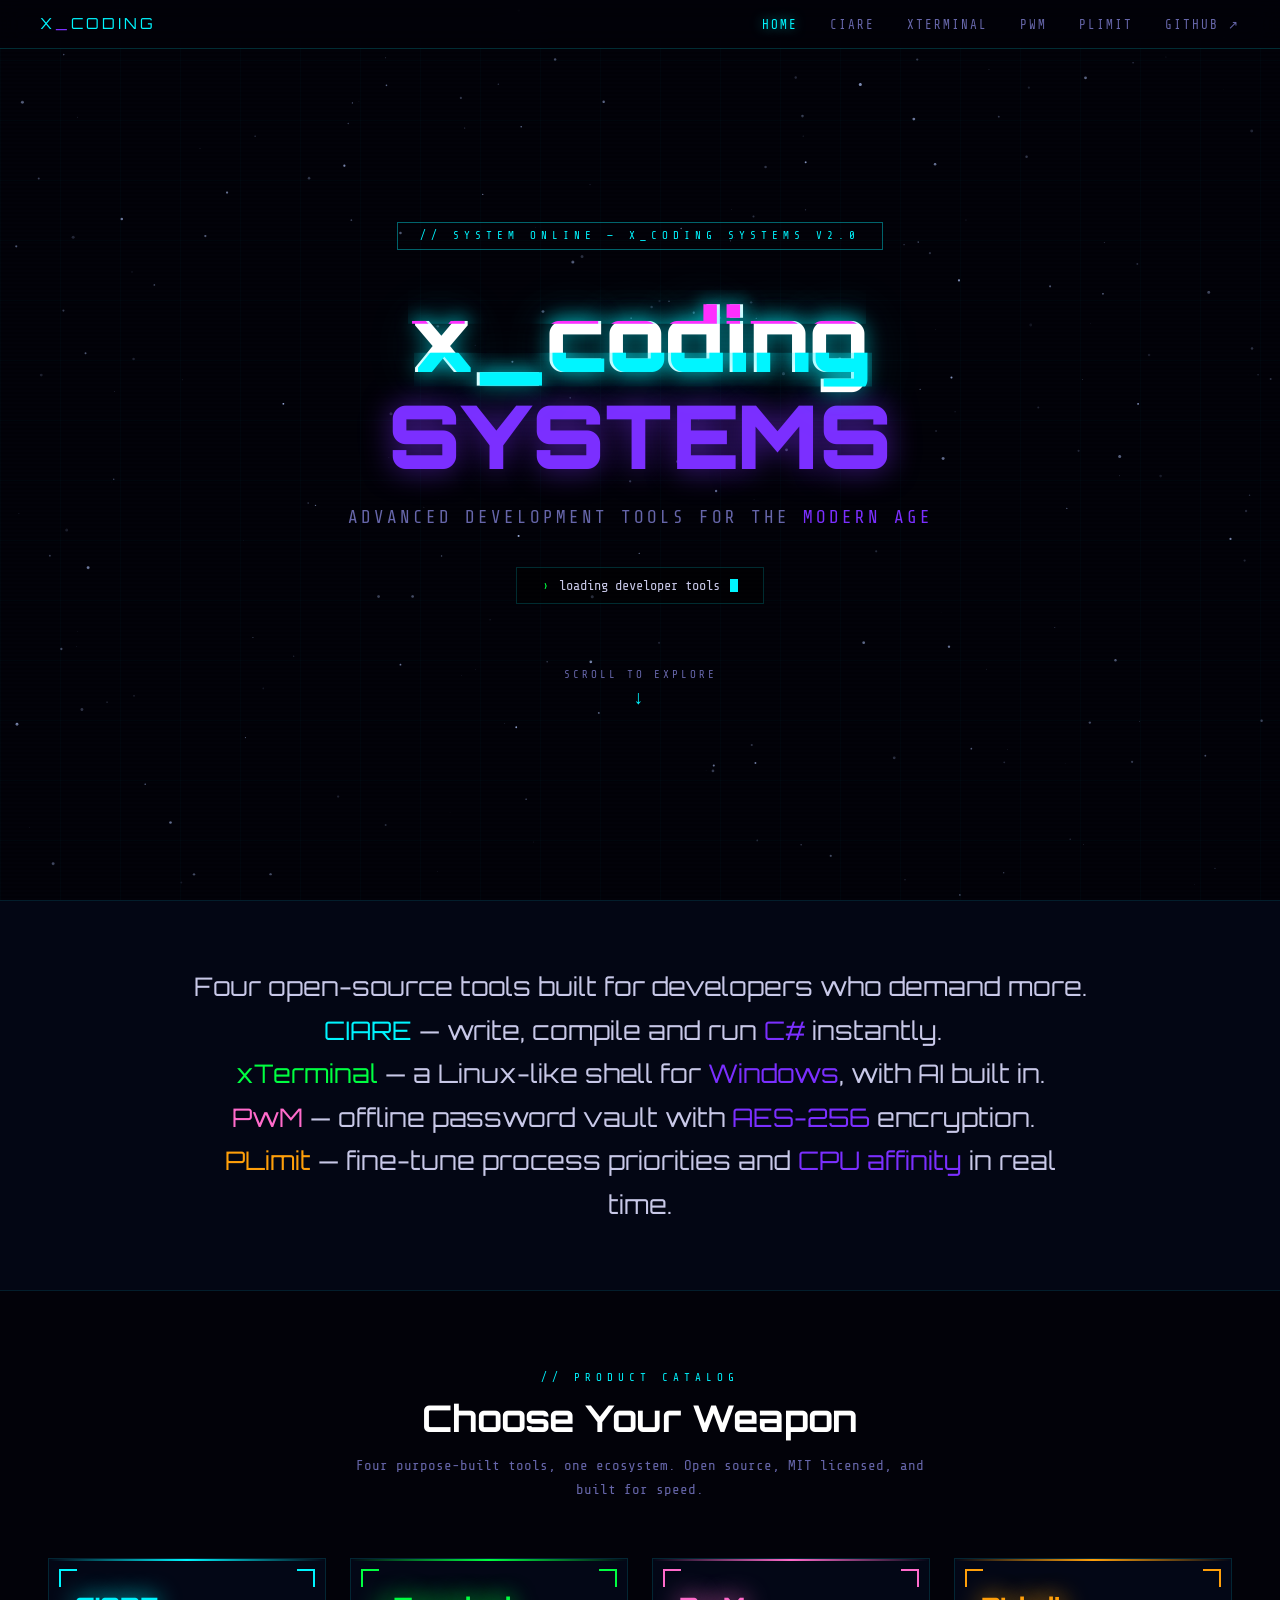
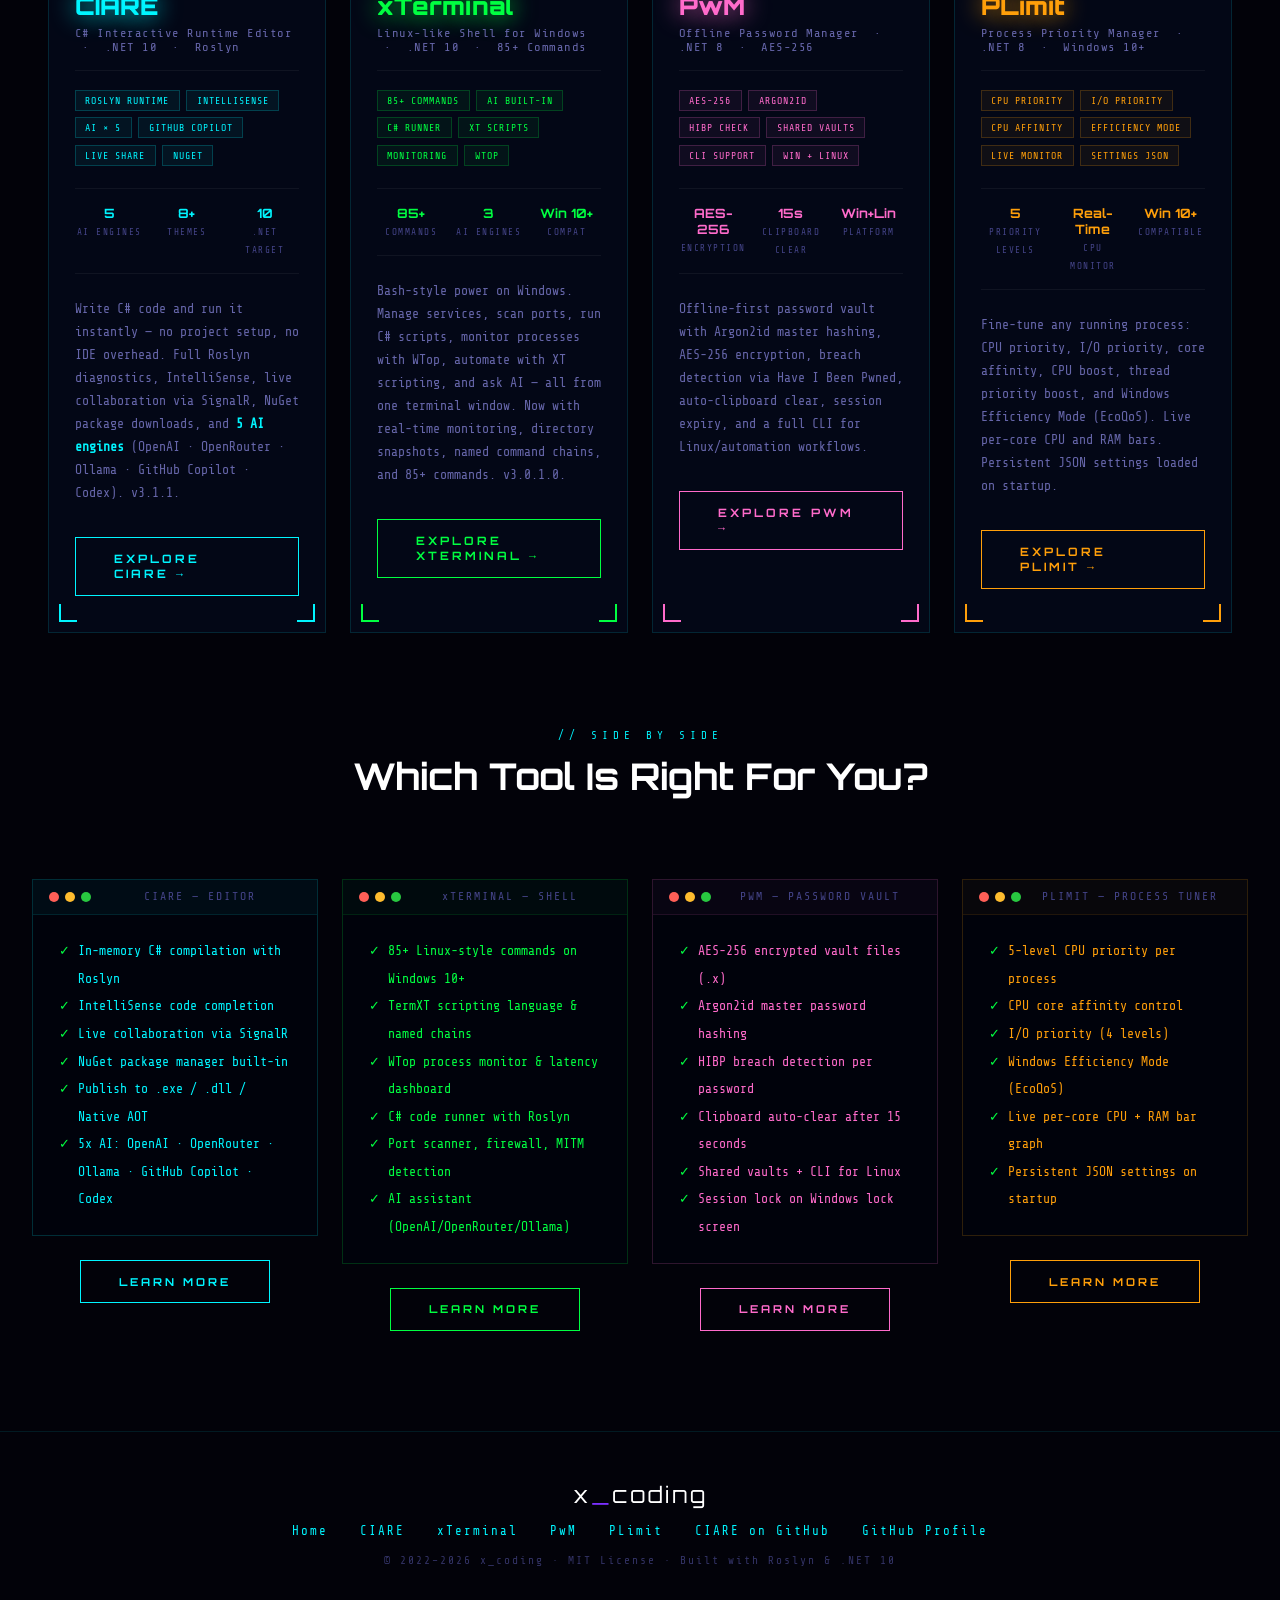
==== commit b50db7ab: "ciare 3.1.1" ====
--- a/index.html
+++ b/index.html
@@ -145,7 +145,7 @@
           Write C# code and run it instantly — no project setup, no IDE overhead.
           Full Roslyn diagnostics, IntelliSense, live collaboration via SignalR,
           NuGet package downloads, and <strong style="color:#00f5ff">5 AI engines</strong>
-          (OpenAI · OpenRouter · Ollama · GitHub Copilot · Codex). v3.1.0.
+          (OpenAI · OpenRouter · Ollama · GitHub Copilot · Codex). v3.1.1.
         </p>
         <a href="ciare.html" class="btn">EXPLORE CIARE →</a>
       </div>
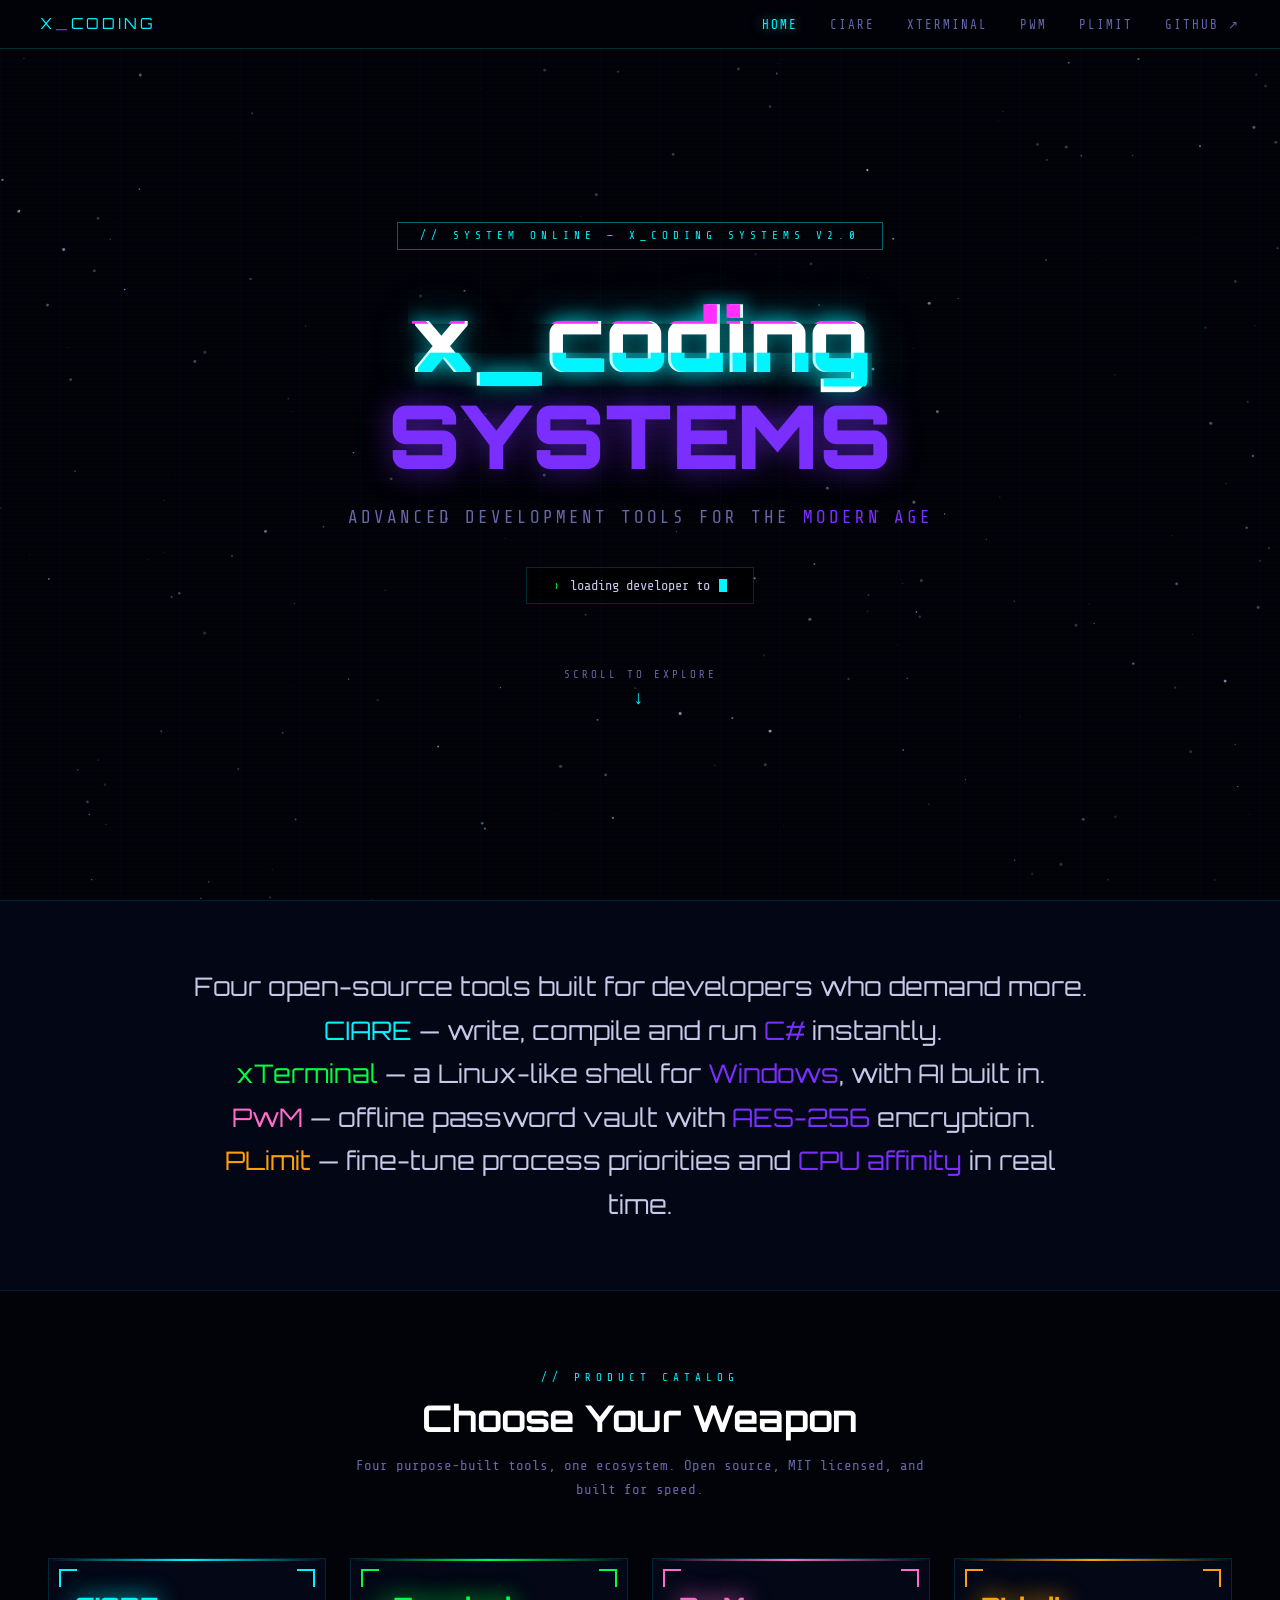
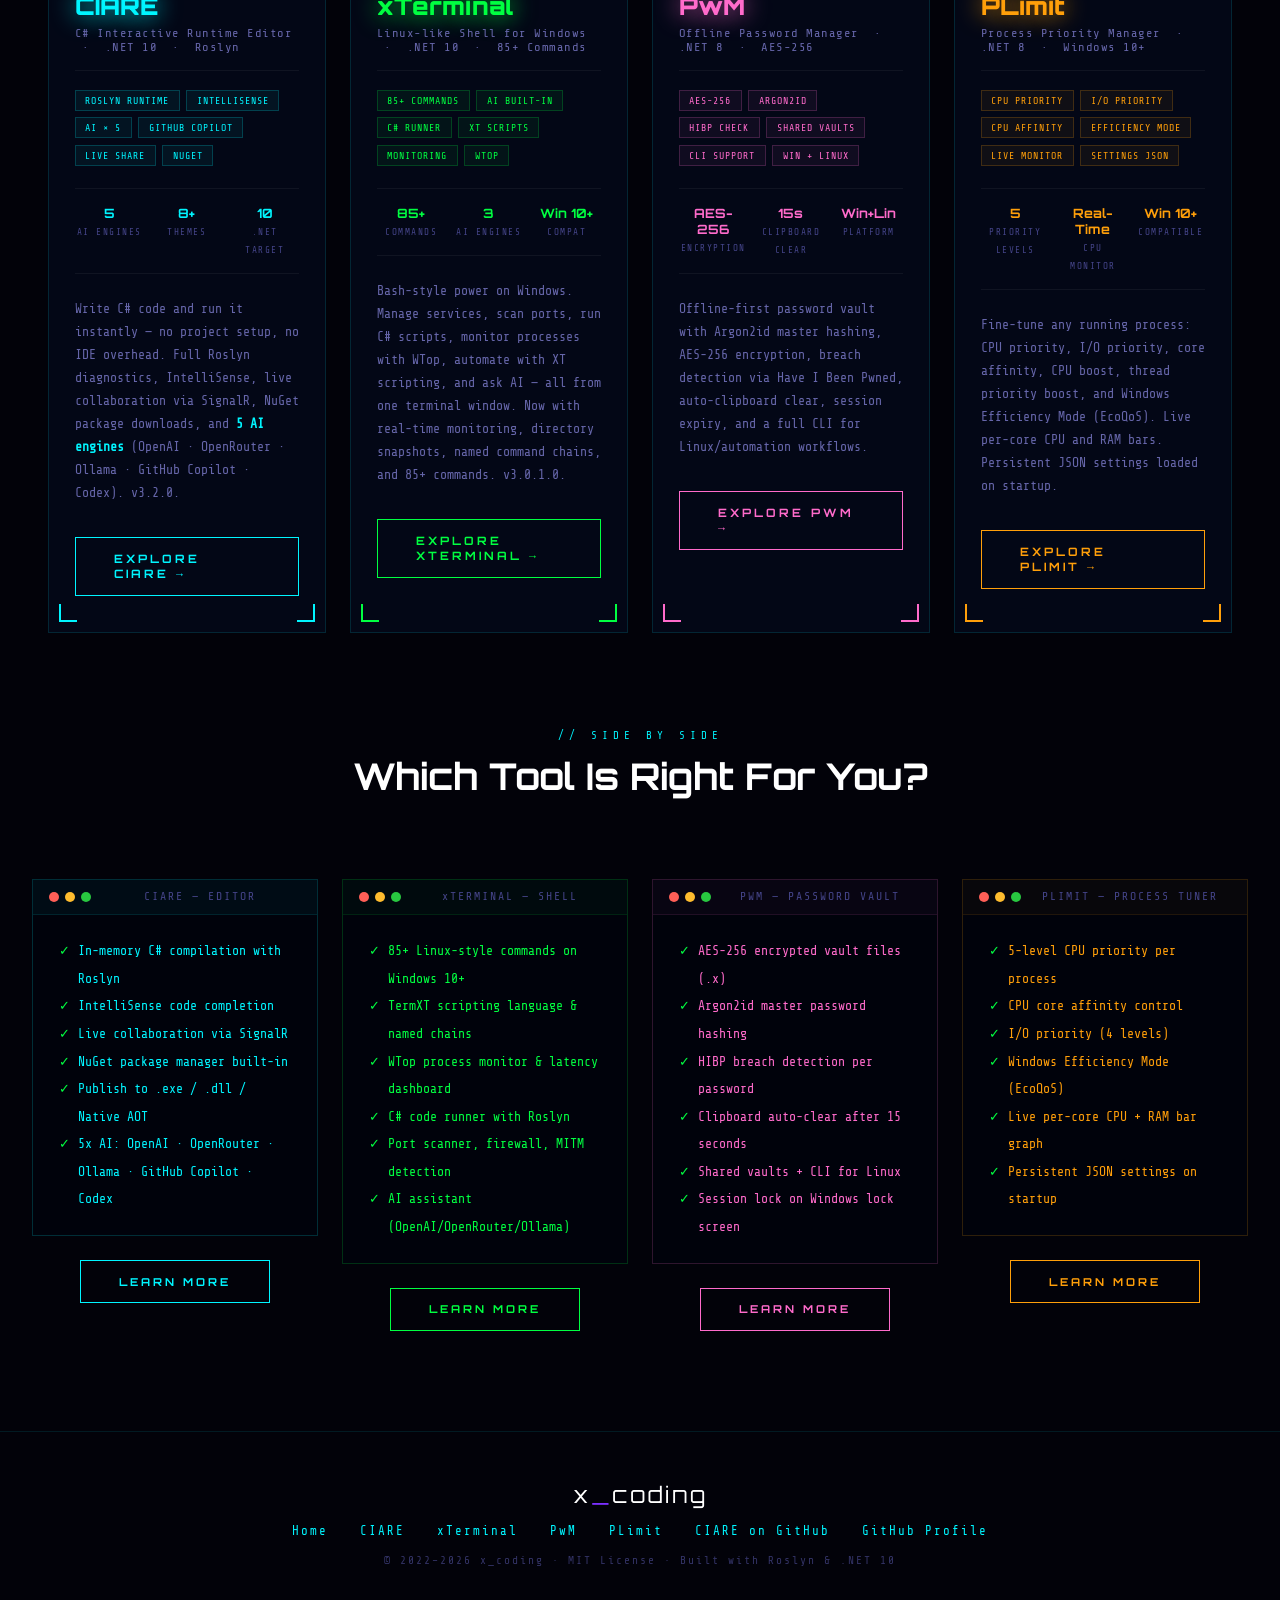
==== commit 9a204d26: "new ciare version" ====
--- a/index.html
+++ b/index.html
@@ -145,7 +145,7 @@
           Write C# code and run it instantly — no project setup, no IDE overhead.
           Full Roslyn diagnostics, IntelliSense, live collaboration via SignalR,
           NuGet package downloads, and <strong style="color:#00f5ff">5 AI engines</strong>
-          (OpenAI · OpenRouter · Ollama · GitHub Copilot · Codex). v3.1.1.
+          (OpenAI · OpenRouter · Ollama · GitHub Copilot · Codex). v3.2.0.
         </p>
         <a href="ciare.html" class="btn">EXPLORE CIARE →</a>
       </div>
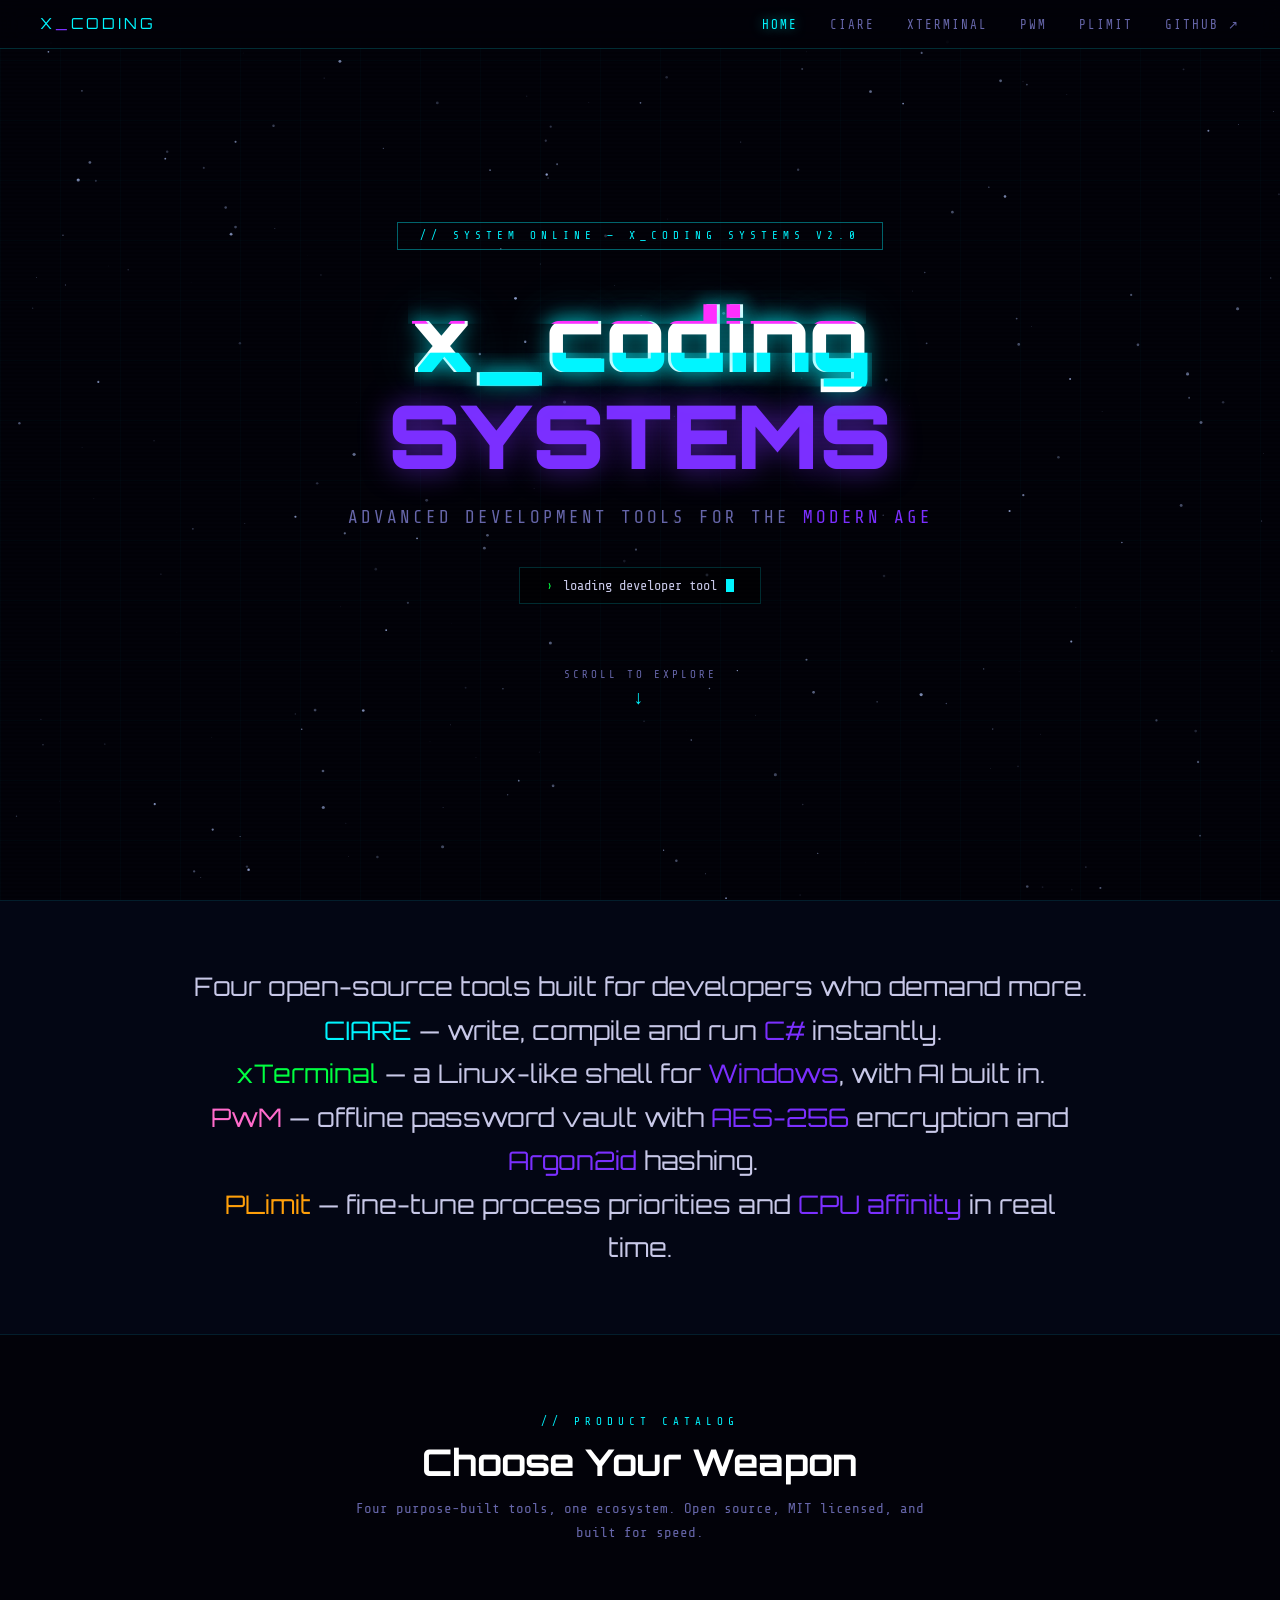
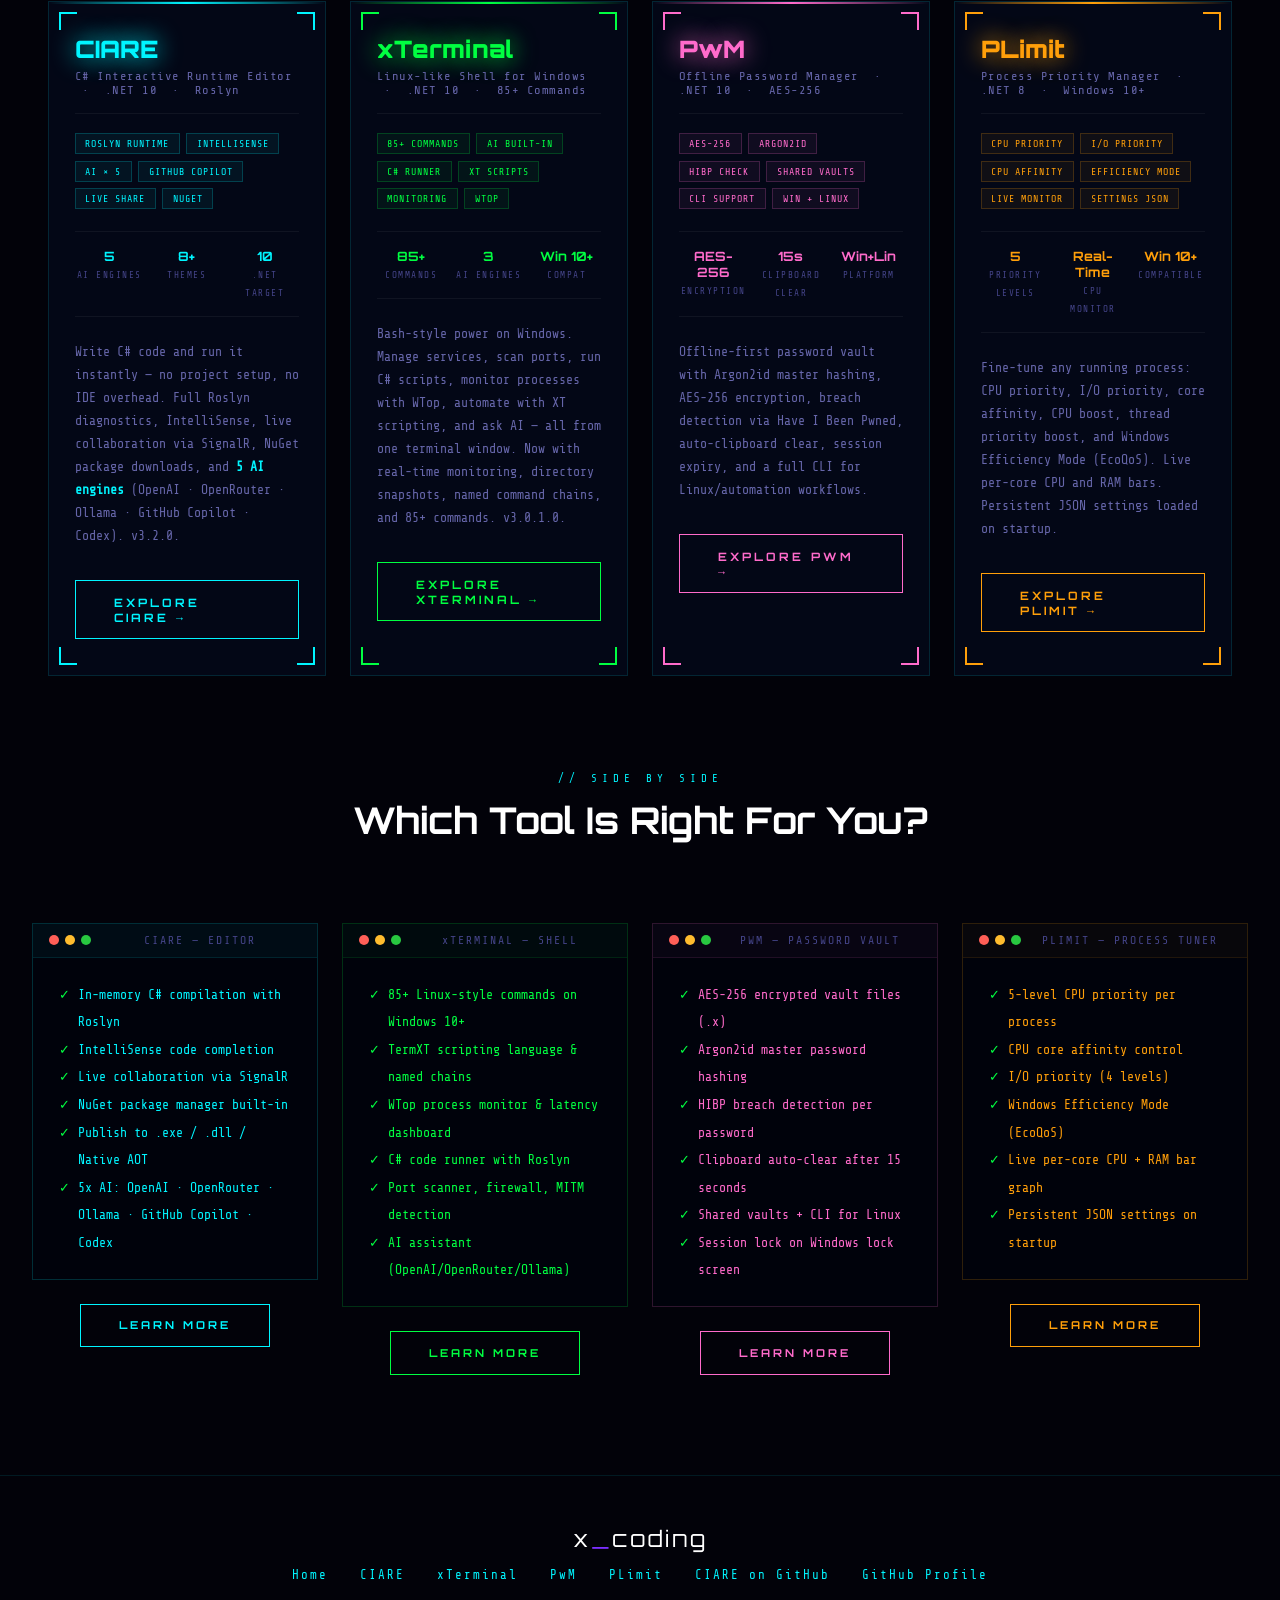
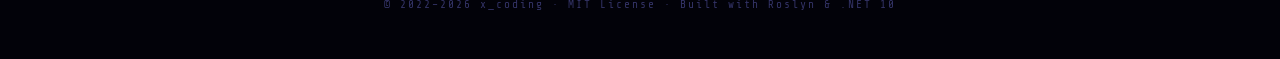
==== commit 2c96bbbf: "updated pwm" ====
--- a/index.html
+++ b/index.html
@@ -96,7 +96,7 @@
       Four open-source tools built for developers who demand more.<br>
       <span class="hl-c">CIARE</span> — write, compile and run <span class="hl-p">C#</span> instantly.&nbsp;&nbsp;<br>
       <span class="hl-x">xTerminal</span> — a Linux-like shell for <span class="hl-p">Windows</span>, with AI built in.<br>
-      <span style="color:#ff6bcb;">PwM</span> — offline password vault with <span class="hl-p">AES-256</span> encryption.&nbsp;&nbsp;
+      <span style="color:#ff6bcb;">PwM</span> — offline password vault with <span class="hl-p">AES-256</span> encryption and <span class="hl-p">Argon2id</span> hashing.&nbsp;&nbsp;<br>
       <span style="color:#ff9f0a;">PLimit</span> — fine-tune process priorities and <span class="hl-p">CPU affinity</span> in real time.
     </p>
   </div>
@@ -196,7 +196,7 @@
         <img src="https://raw.githubusercontent.com/0x78654C/PwM/main/Media/logo.png" alt="PwM" class="product-logo"
              onerror="this.style.display='none'">
         <div class="product-name" style="color:#ff6bcb;text-shadow:0 0 24px #ff6bcb;">PwM</div>
-        <div class="product-tagline">Offline Password Manager &nbsp;·&nbsp; .NET 8 &nbsp;·&nbsp; AES-256</div>
+        <div class="product-tagline">Offline Password Manager &nbsp;·&nbsp; .NET 10 &nbsp;·&nbsp; AES-256</div>
         <div class="feature-pills">
           <span class="pill p">AES-256</span>
           <span class="pill p">Argon2id</span>
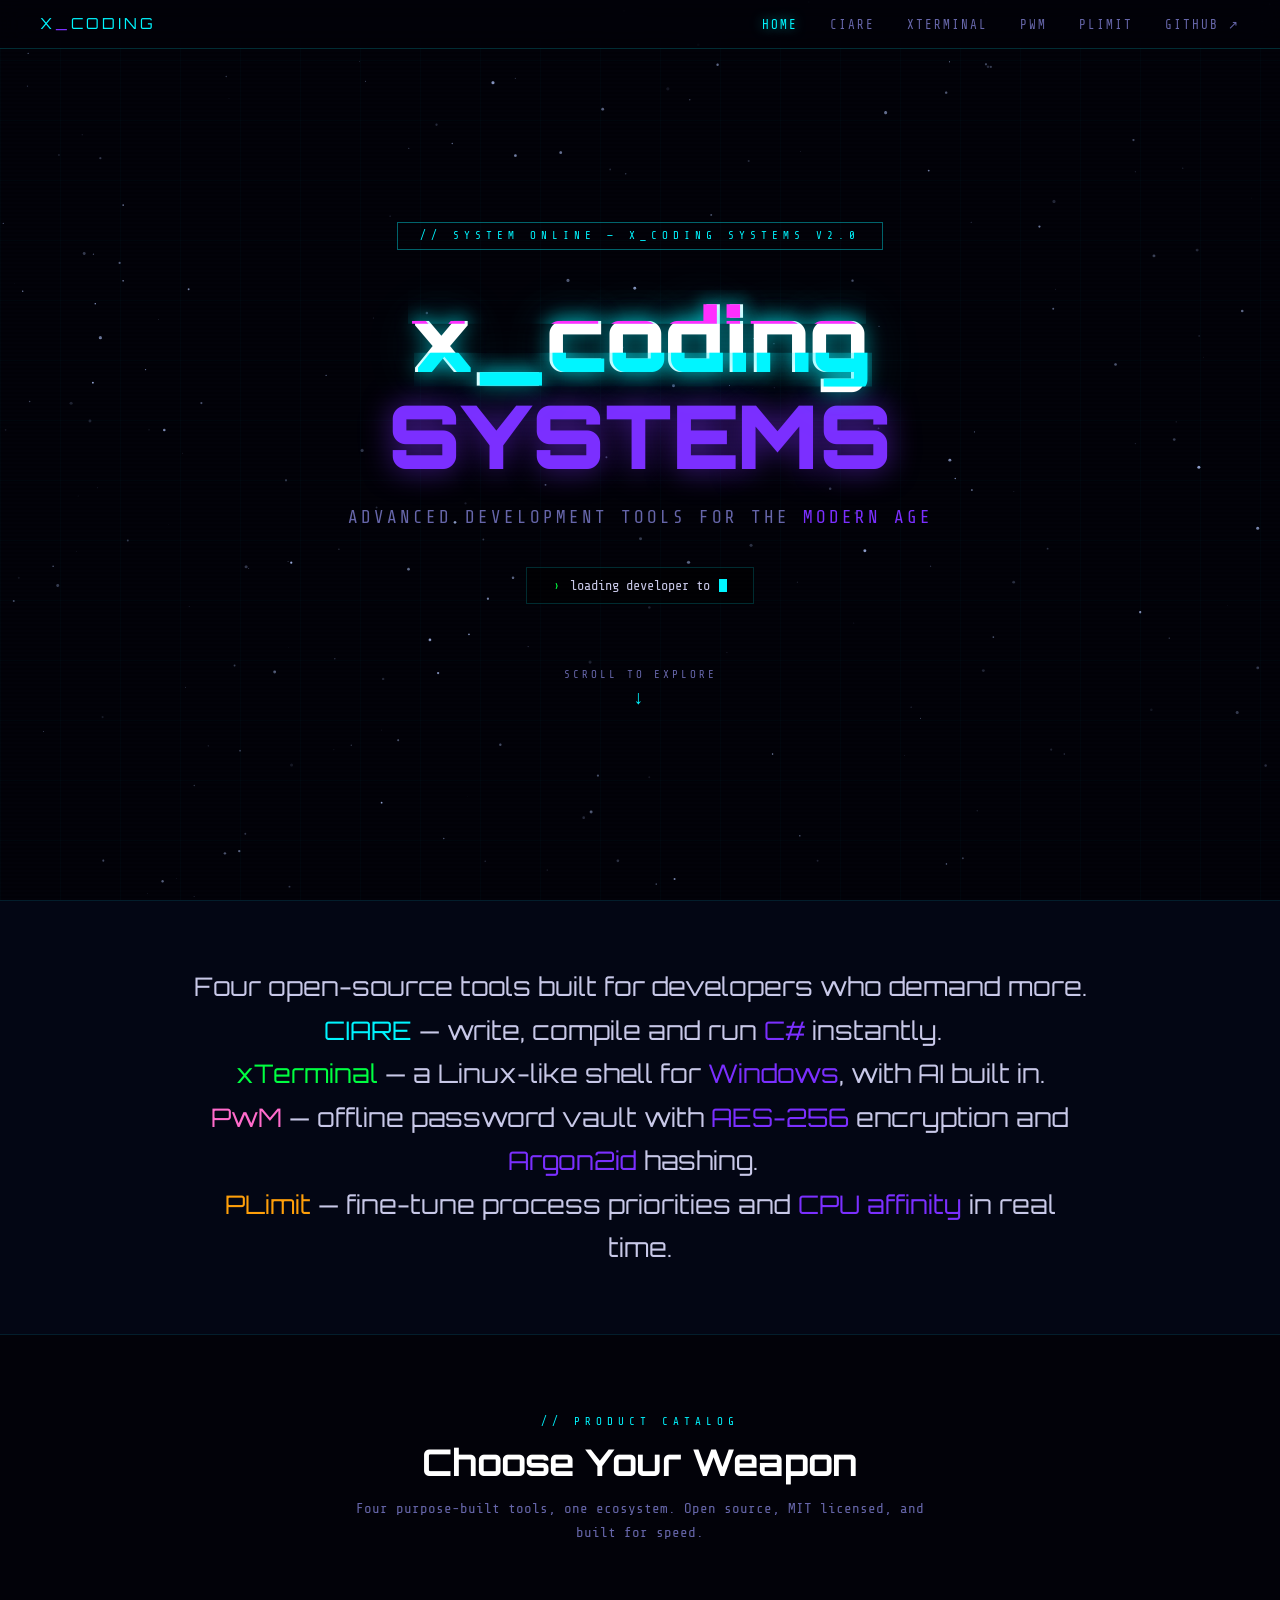
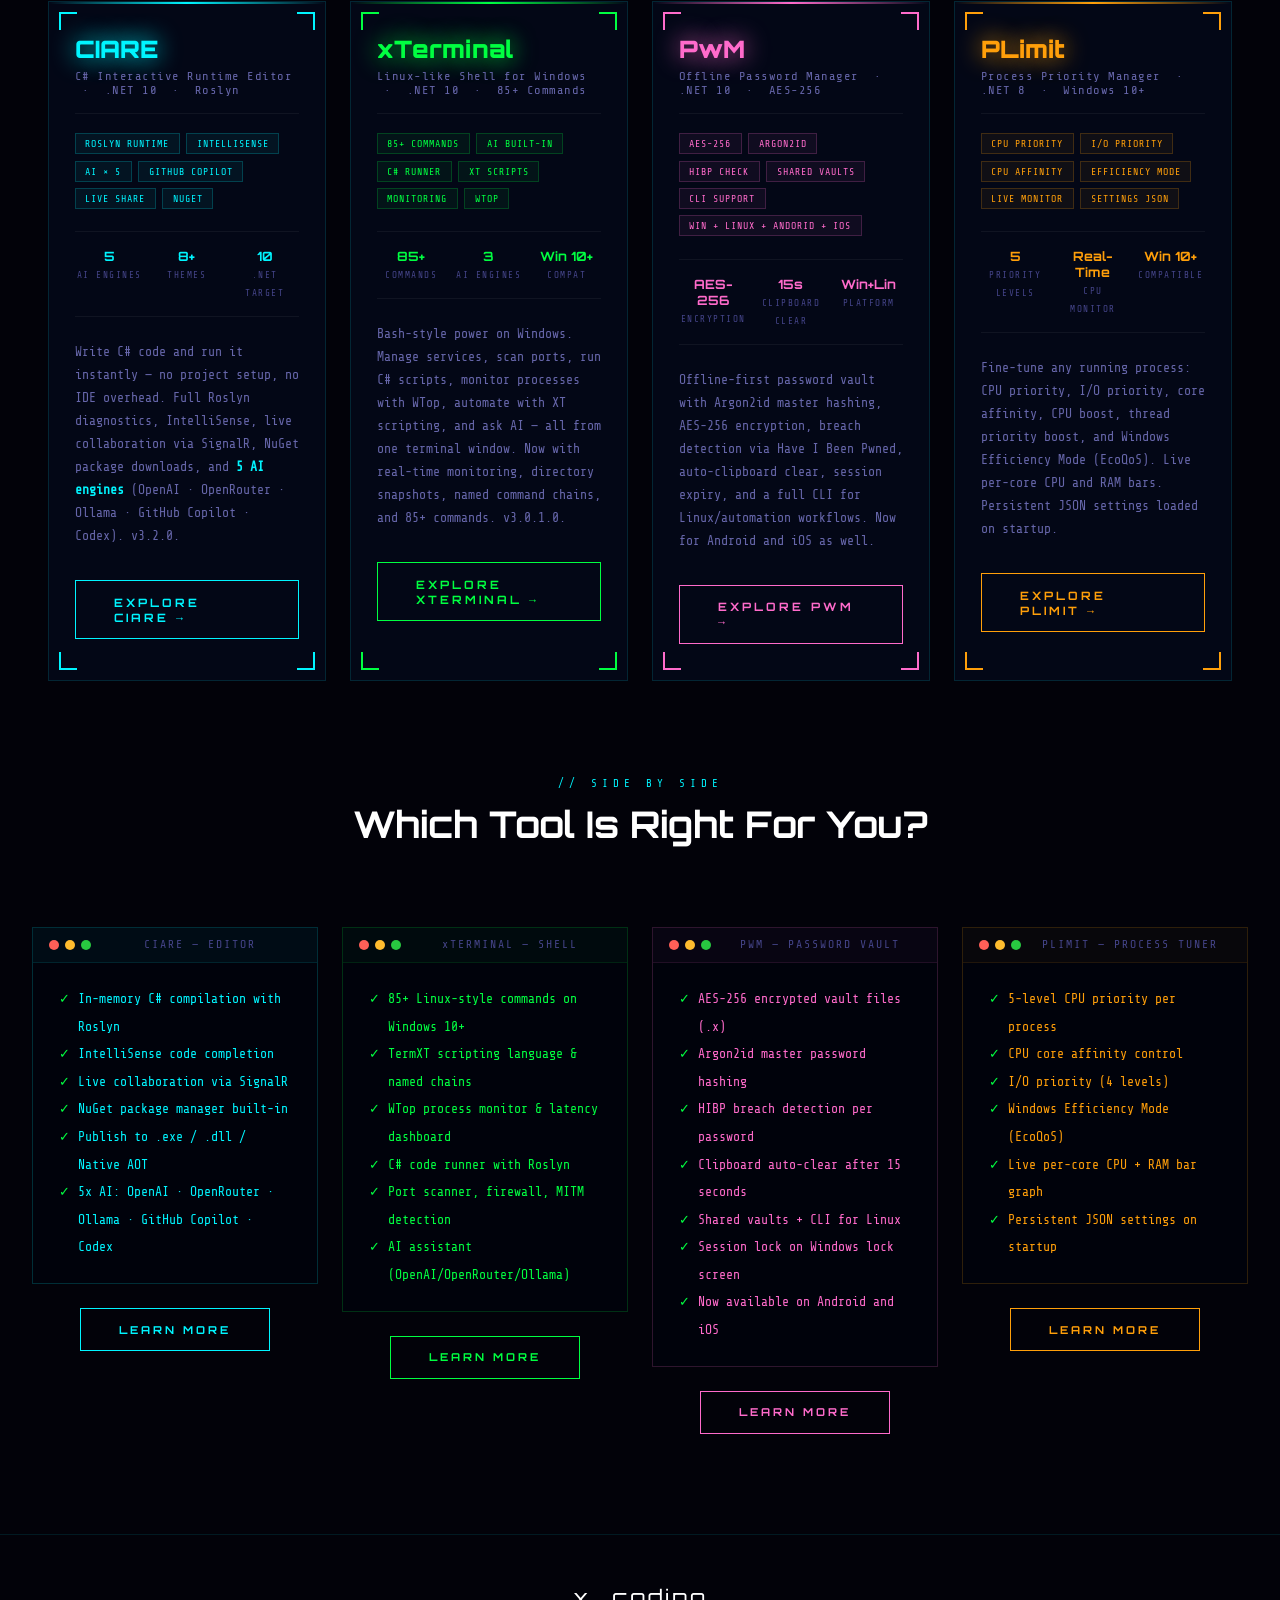
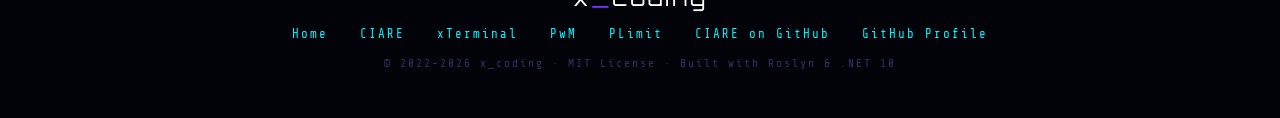
==== commit eae59321: "updated pwm to new version and features" ====
--- a/index.html
+++ b/index.html
@@ -203,7 +203,7 @@
           <span class="pill p">HIBP Check</span>
           <span class="pill p">Shared Vaults</span>
           <span class="pill p">CLI Support</span>
-          <span class="pill p">Win + Linux</span>
+          <span class="pill p">Win + Linux + Andorid + IOS</span>
         </div>
         <div class="product-stats">
           <div class="stat">
@@ -222,7 +222,7 @@
         <p style="color:#6666aa;font-size:.82rem;line-height:1.75;margin-bottom:2rem;">
           Offline-first password vault with Argon2id master hashing, AES-256 encryption,
           breach detection via Have I Been Pwned, auto-clipboard clear, session expiry,
-          and a full CLI for Linux/automation workflows.
+          and a full CLI for Linux/automation workflows. Now for <A>Android and iOS</A> as well.
         </p>
         <a href="pwm.html" class="btn pink">EXPLORE PWM →</a>
       </div>
@@ -327,6 +327,7 @@
               <div class="tl"><span class="t-ps">✓</span><span class="t-out pk">Clipboard auto-clear after 15 seconds</span></div>
               <div class="tl"><span class="t-ps">✓</span><span class="t-out pk">Shared vaults + CLI for Linux</span></div>
               <div class="tl"><span class="t-ps">✓</span><span class="t-out pk">Session lock on Windows lock screen</span></div>
+              <div class="tl"><span class="t-ps">✓</span><span class="t-out pk">Now available on Android and iOS</span></div>
             </div>
           </div>
           <div style="text-align:center;margin-top:1rem;">
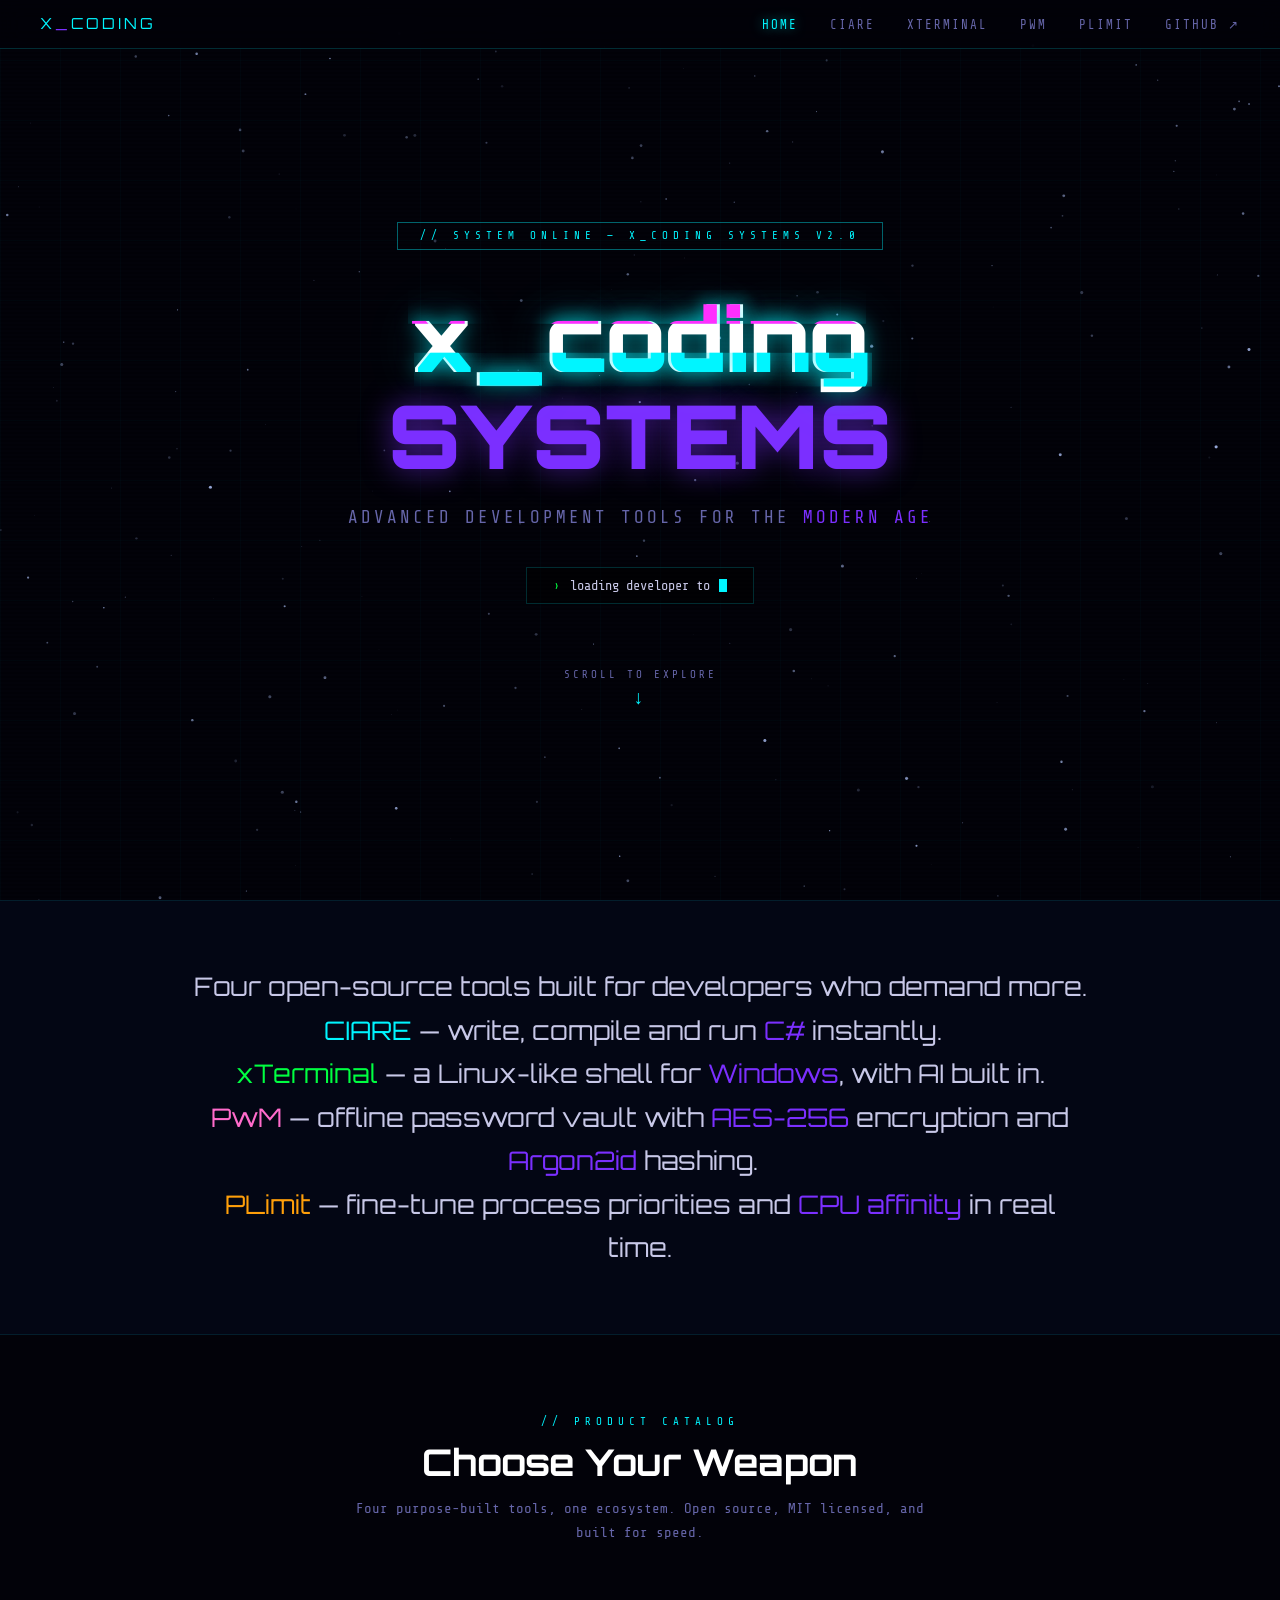
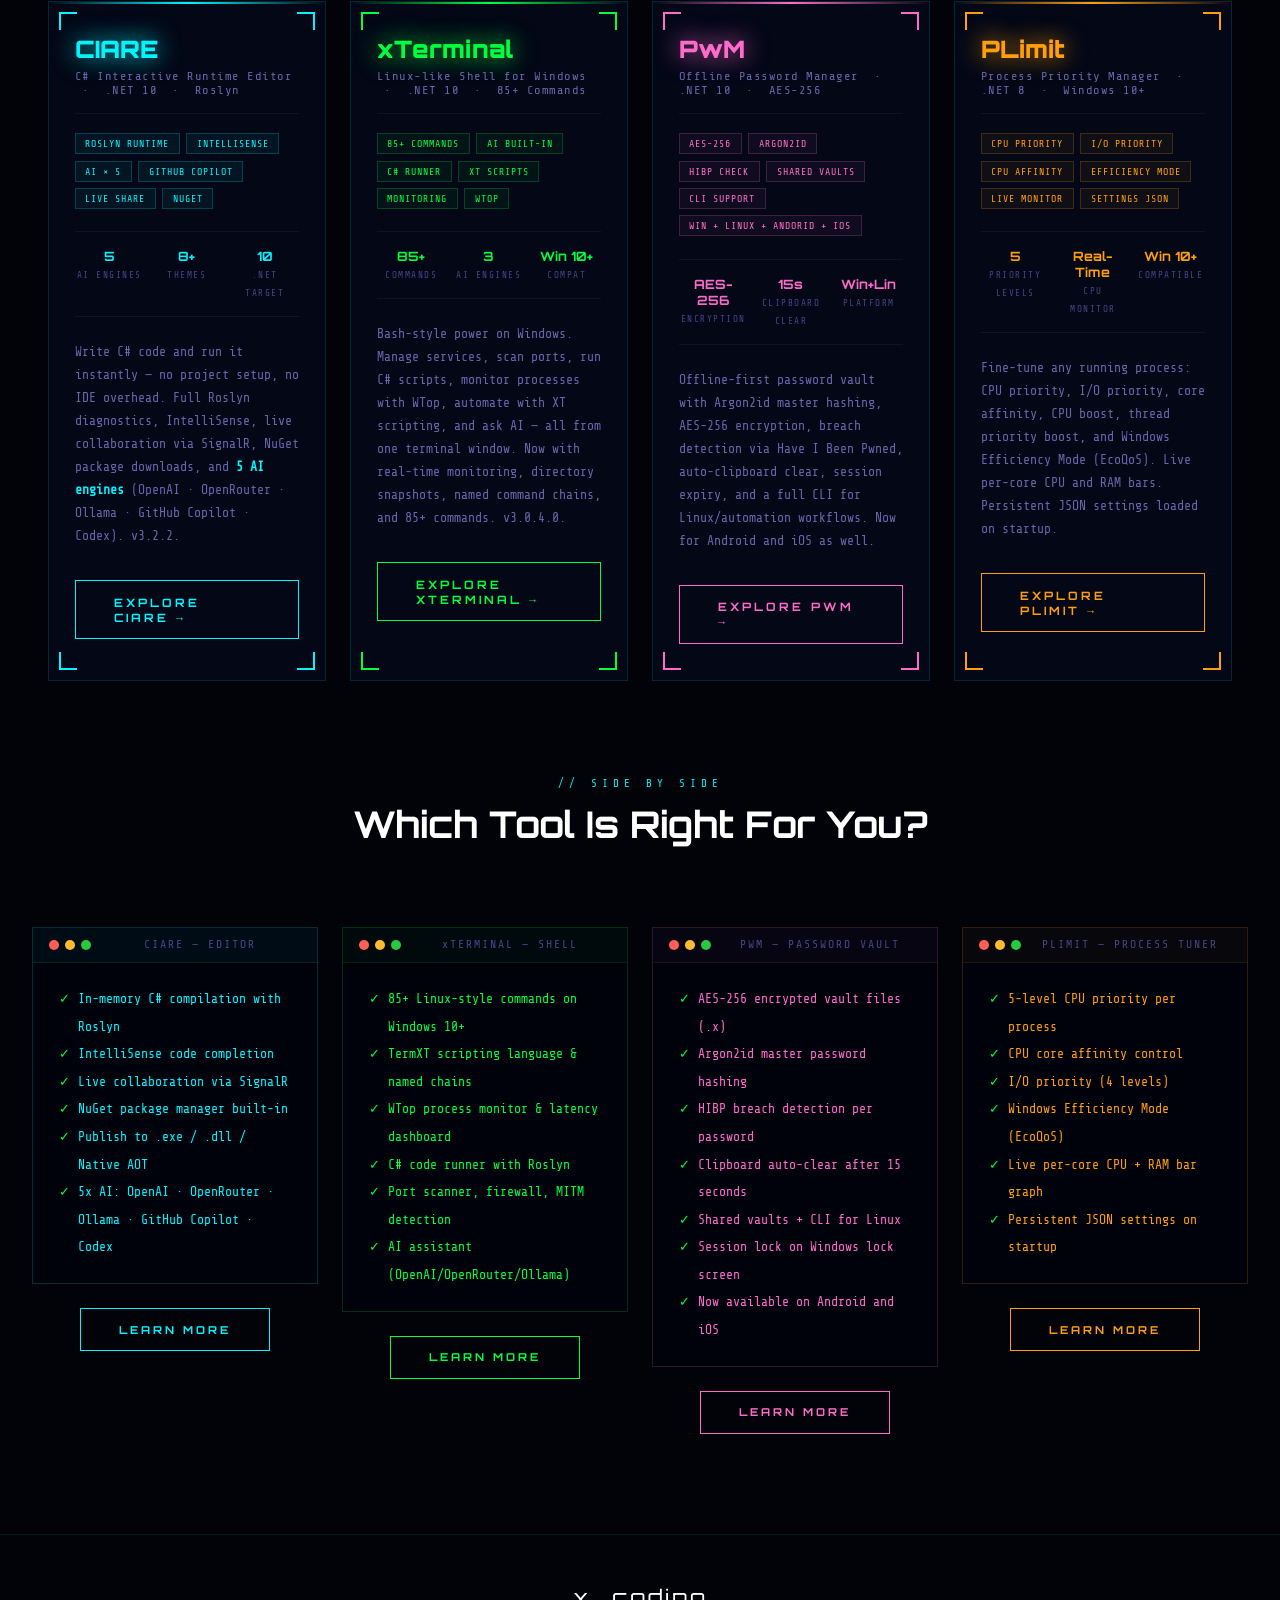
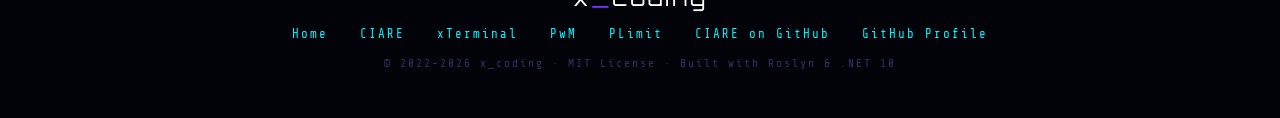
==== commit 231b6455: "Update index.html" ====
--- a/index.html
+++ b/index.html
@@ -145,7 +145,7 @@
           Write C# code and run it instantly — no project setup, no IDE overhead.
           Full Roslyn diagnostics, IntelliSense, live collaboration via SignalR,
           NuGet package downloads, and <strong style="color:#00f5ff">5 AI engines</strong>
-          (OpenAI · OpenRouter · Ollama · GitHub Copilot · Codex). v3.2.0.
+          (OpenAI · OpenRouter · Ollama · GitHub Copilot · Codex). v3.2.2.
         </p>
         <a href="ciare.html" class="btn">EXPLORE CIARE →</a>
       </div>
@@ -184,7 +184,7 @@
           Bash-style power on Windows. Manage services, scan ports, run C# scripts,
           monitor processes with WTop, automate with XT scripting, and ask AI — all
           from one terminal window. Now with real-time monitoring, directory snapshots,
-          named command chains, and 85+ commands. v3.0.1.0.
+          named command chains, and 85+ commands. v3.0.4.0.
         </p>
         <a href="xterminal.html" class="btn green">EXPLORE XTERMINAL →</a>
       </div>
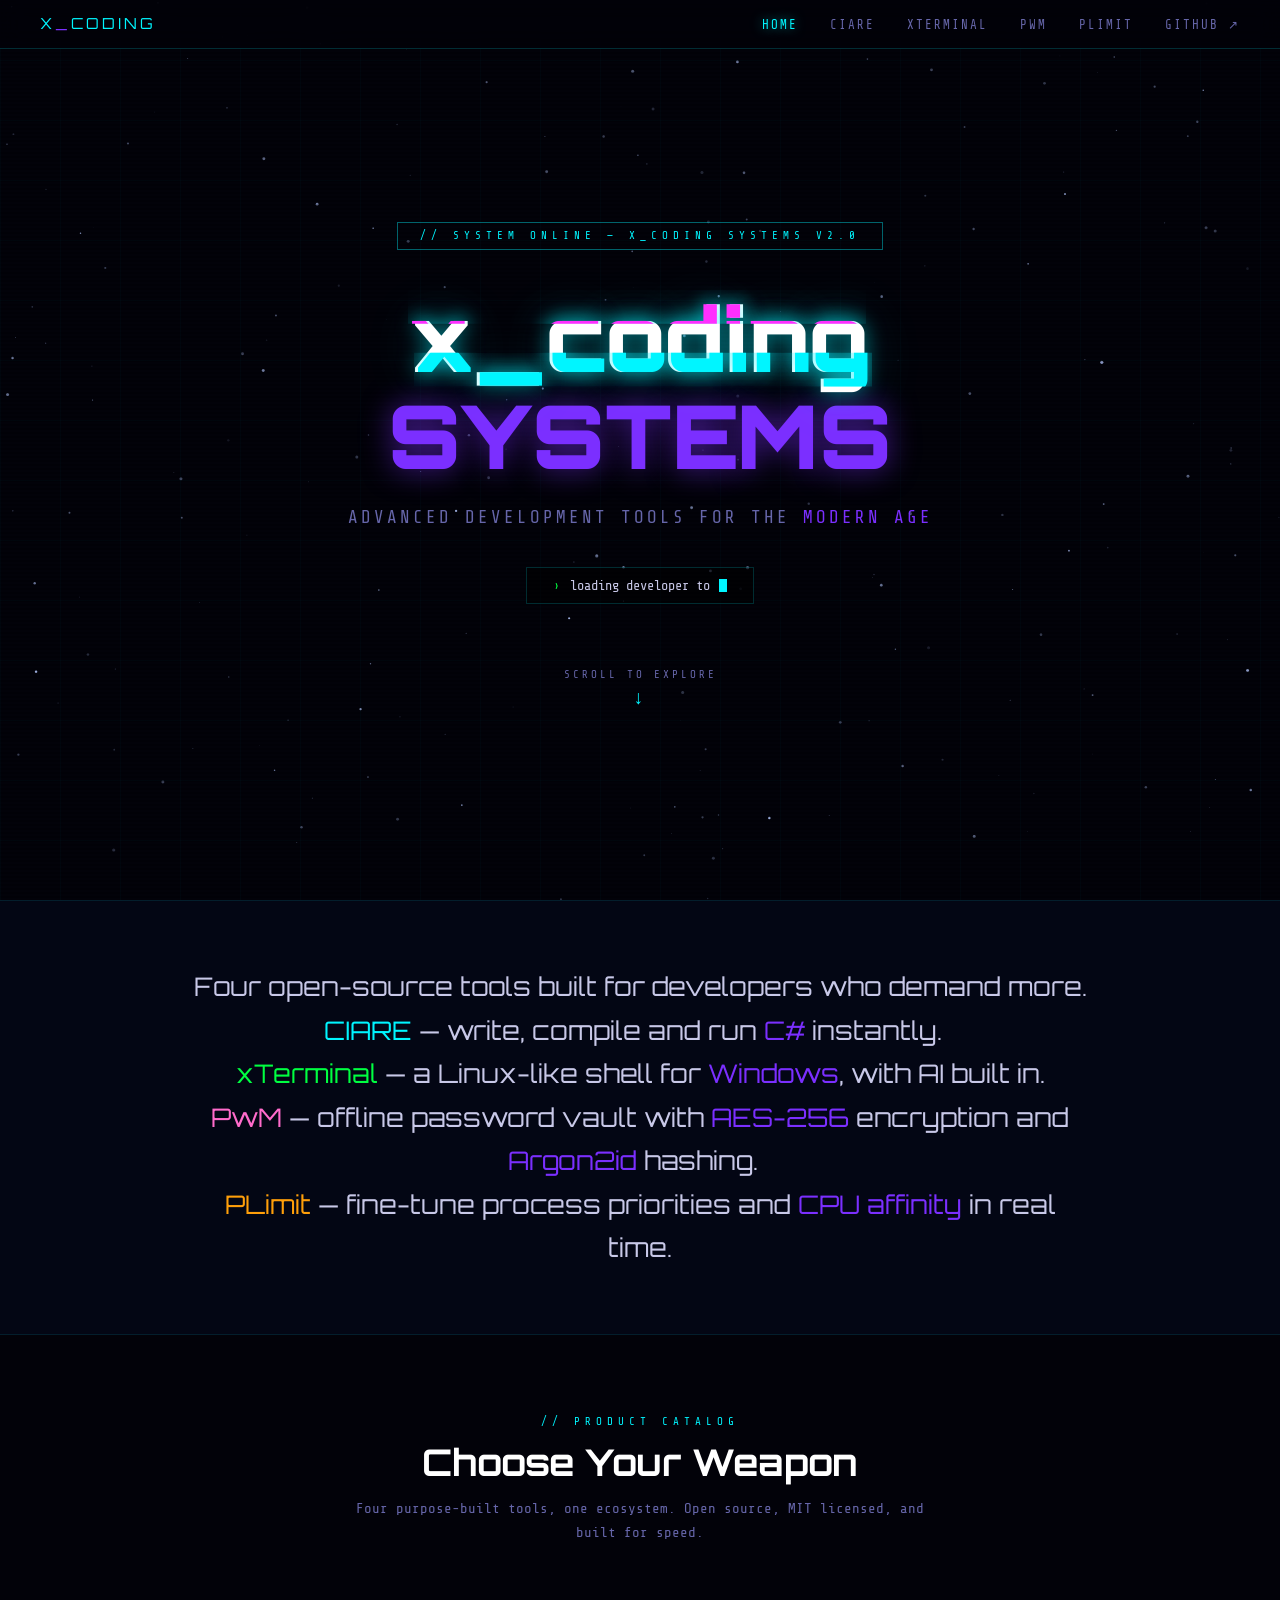
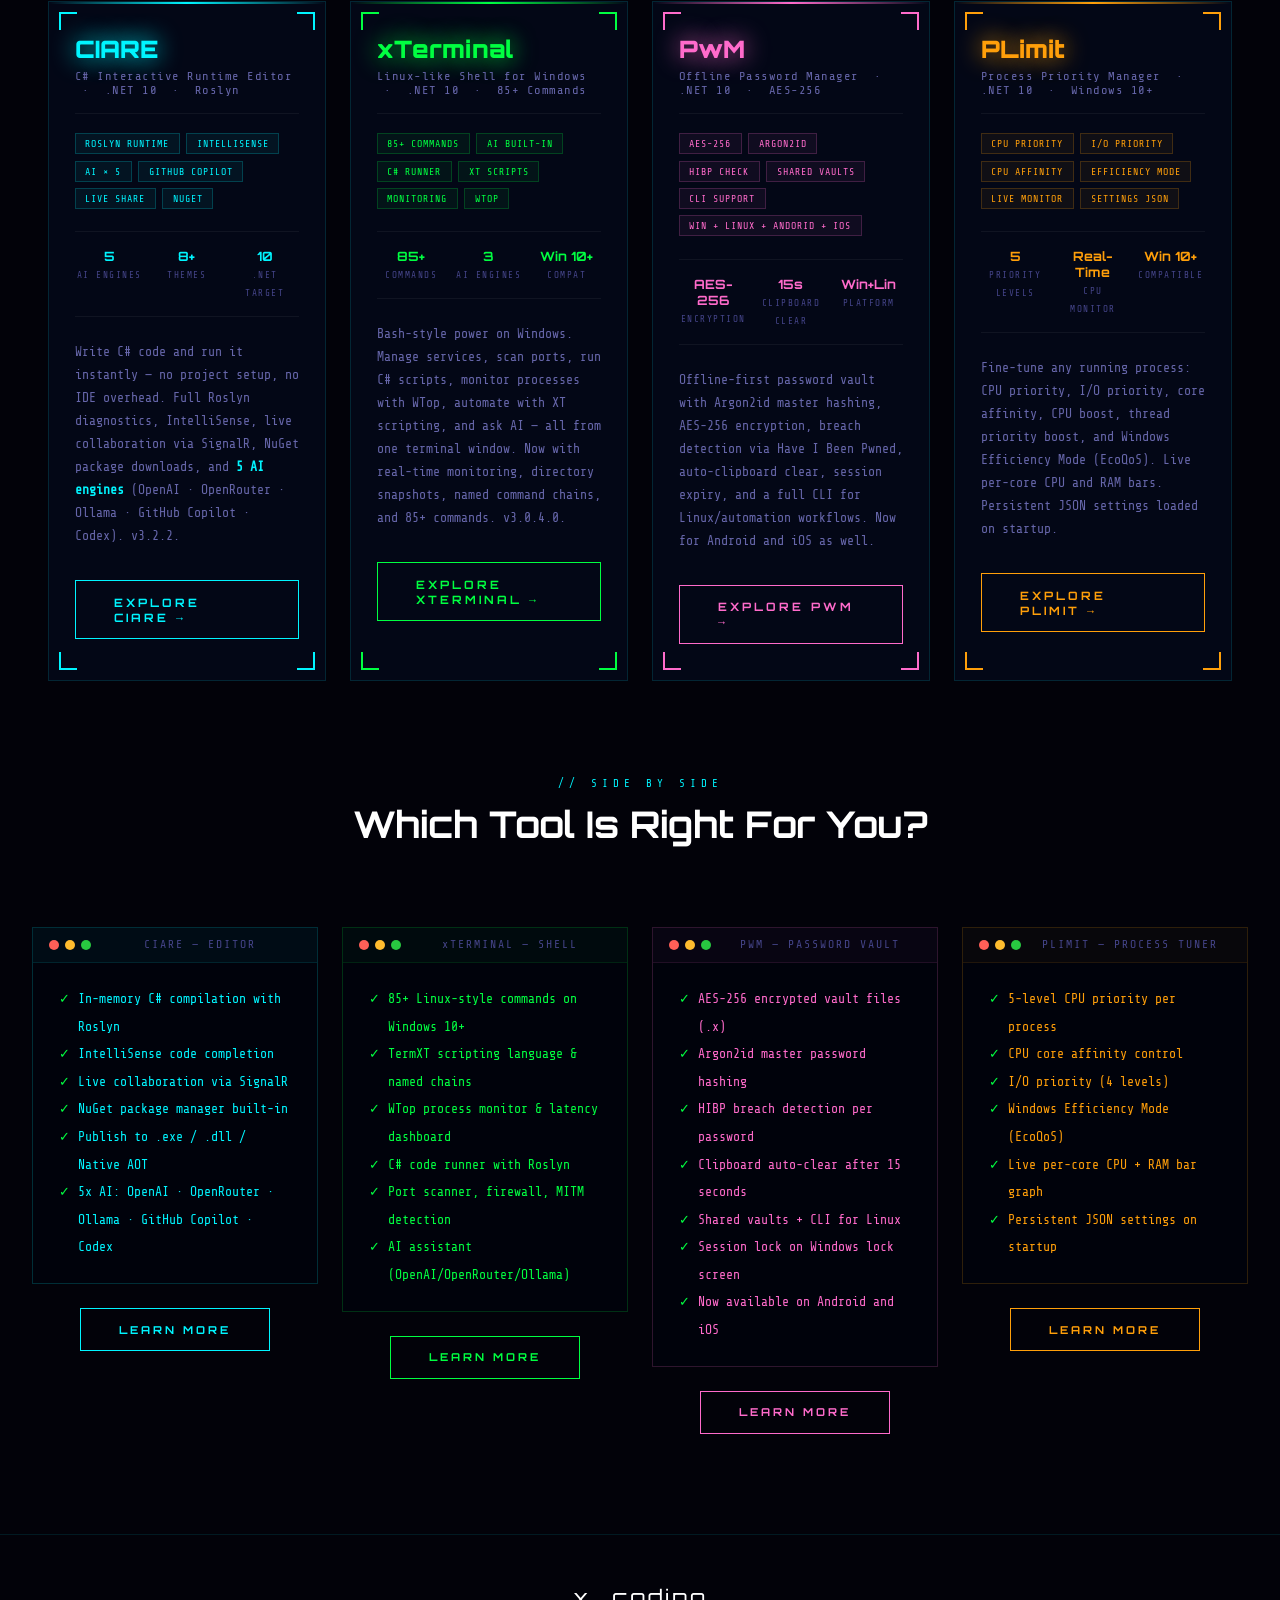
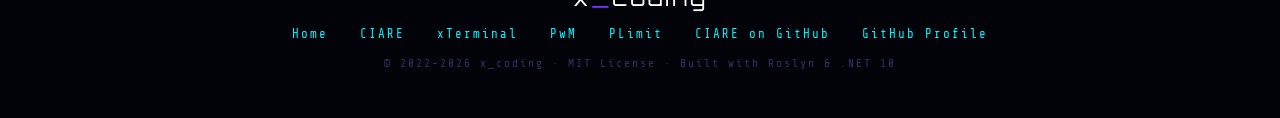
==== commit 6fb8ee75: "new version" ====
--- a/index.html
+++ b/index.html
@@ -234,7 +234,7 @@
         <img src="https://raw.githubusercontent.com/0x78654C/PLimit/master/logo1.png" alt="PLimit" class="product-logo"
              onerror="this.style.display='none'">
         <div class="product-name" style="color:#ff9f0a;text-shadow:0 0 24px #ff9f0a;">PLimit</div>
-        <div class="product-tagline">Process Priority Manager &nbsp;·&nbsp; .NET 8 &nbsp;·&nbsp; Windows 10+</div>
+        <div class="product-tagline">Process Priority Manager &nbsp;·&nbsp; .NET 10 &nbsp;·&nbsp; Windows 10+</div>
         <div class="feature-pills">
           <span class="pill o">CPU Priority</span>
           <span class="pill o">I/O Priority</span>
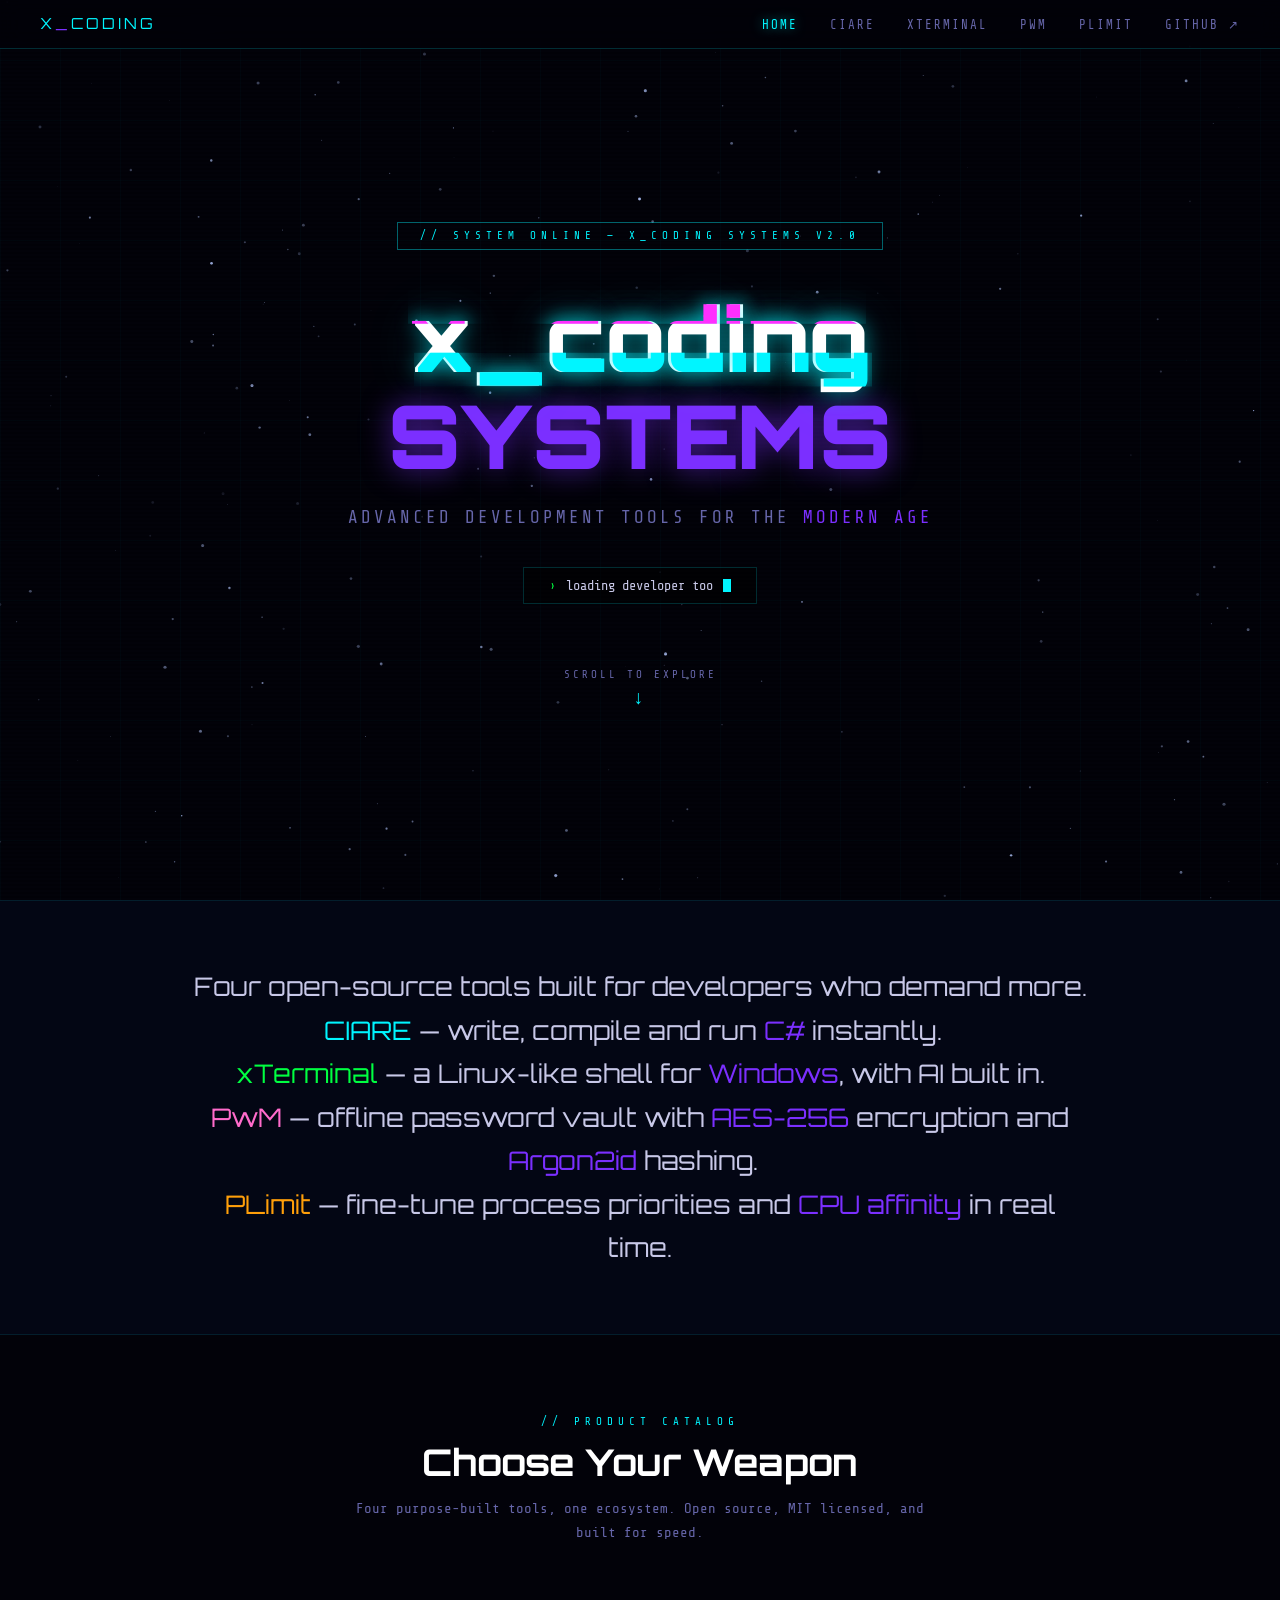
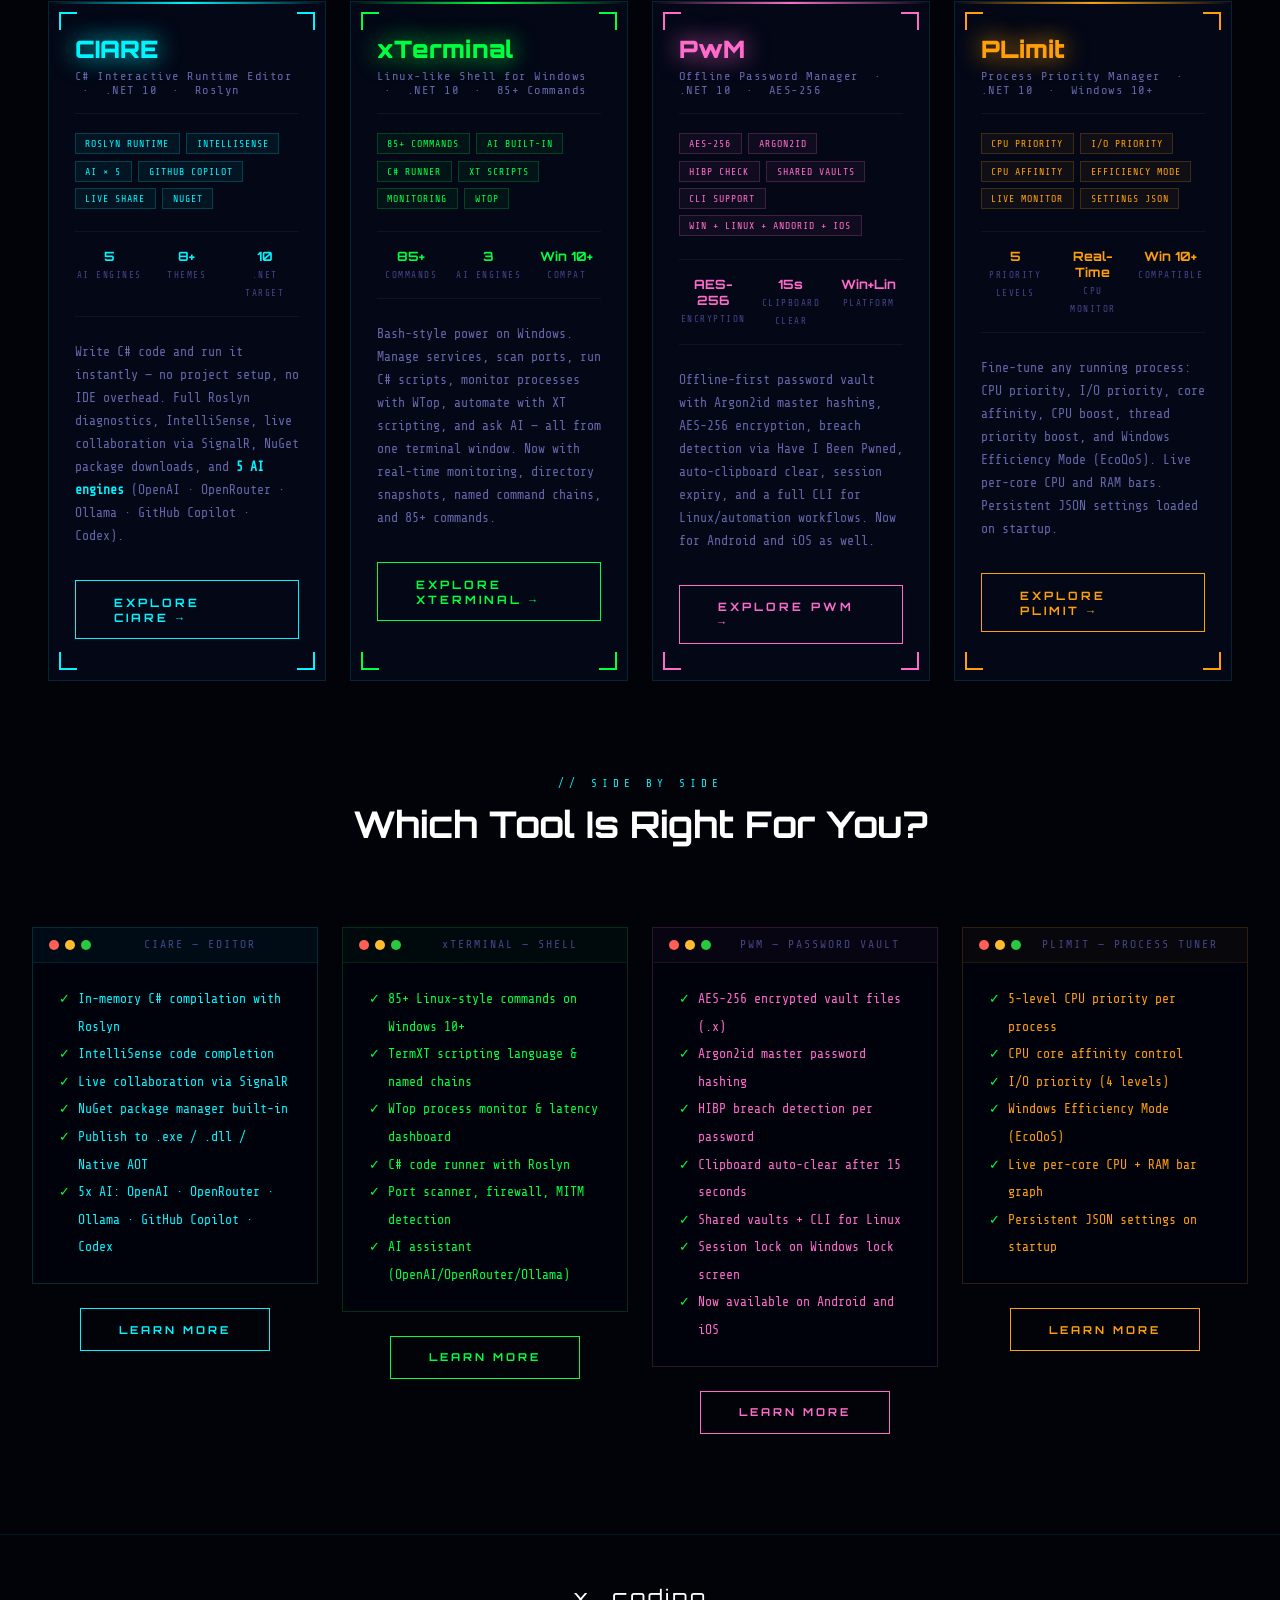
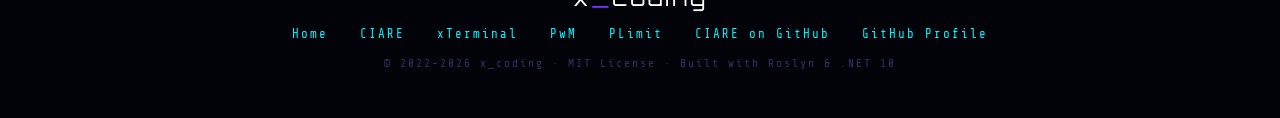
==== commit ec486d1d: "new releases" ====
--- a/index.html
+++ b/index.html
@@ -145,7 +145,7 @@
           Write C# code and run it instantly — no project setup, no IDE overhead.
           Full Roslyn diagnostics, IntelliSense, live collaboration via SignalR,
           NuGet package downloads, and <strong style="color:#00f5ff">5 AI engines</strong>
-          (OpenAI · OpenRouter · Ollama · GitHub Copilot · Codex). v3.2.2.
+          (OpenAI · OpenRouter · Ollama · GitHub Copilot · Codex).
         </p>
         <a href="ciare.html" class="btn">EXPLORE CIARE →</a>
       </div>
@@ -184,7 +184,7 @@
           Bash-style power on Windows. Manage services, scan ports, run C# scripts,
           monitor processes with WTop, automate with XT scripting, and ask AI — all
           from one terminal window. Now with real-time monitoring, directory snapshots,
-          named command chains, and 85+ commands. v3.0.4.0.
+          named command chains, and 85+ commands.
         </p>
         <a href="xterminal.html" class="btn green">EXPLORE XTERMINAL →</a>
       </div>
